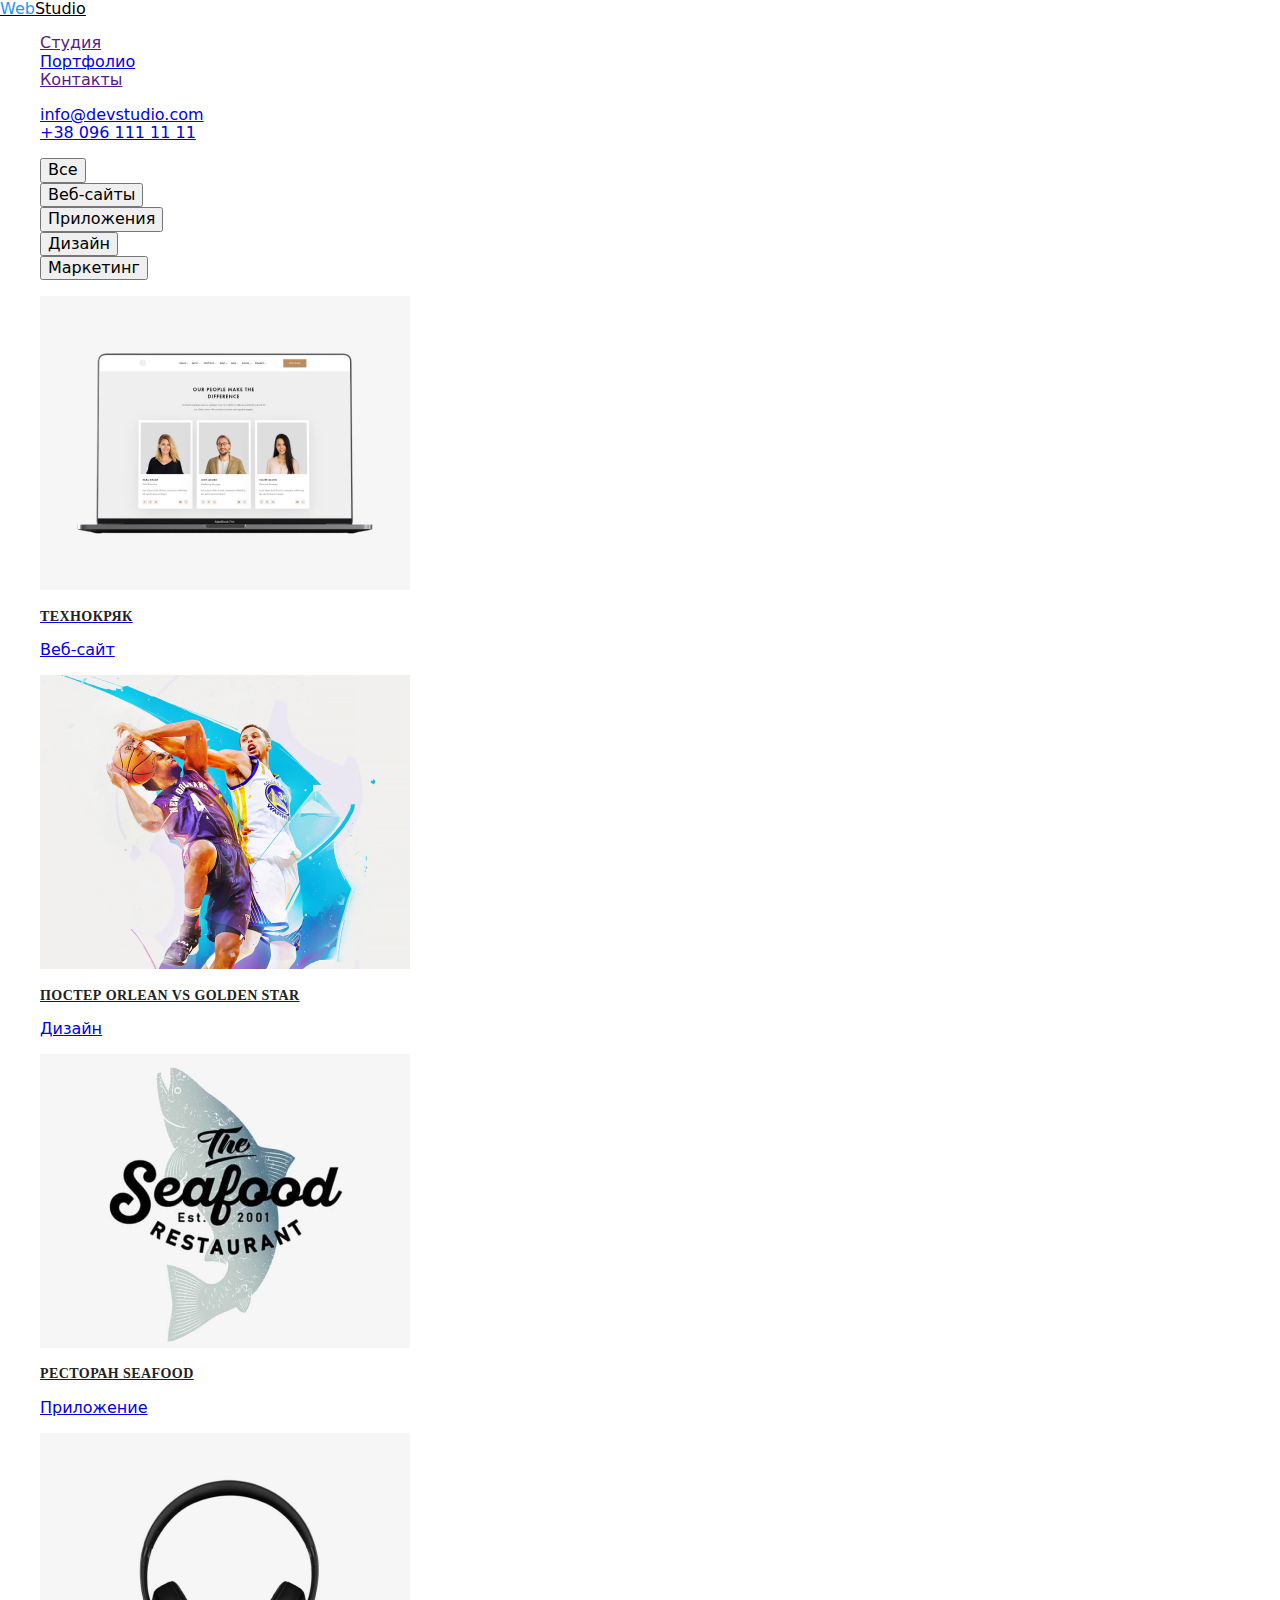
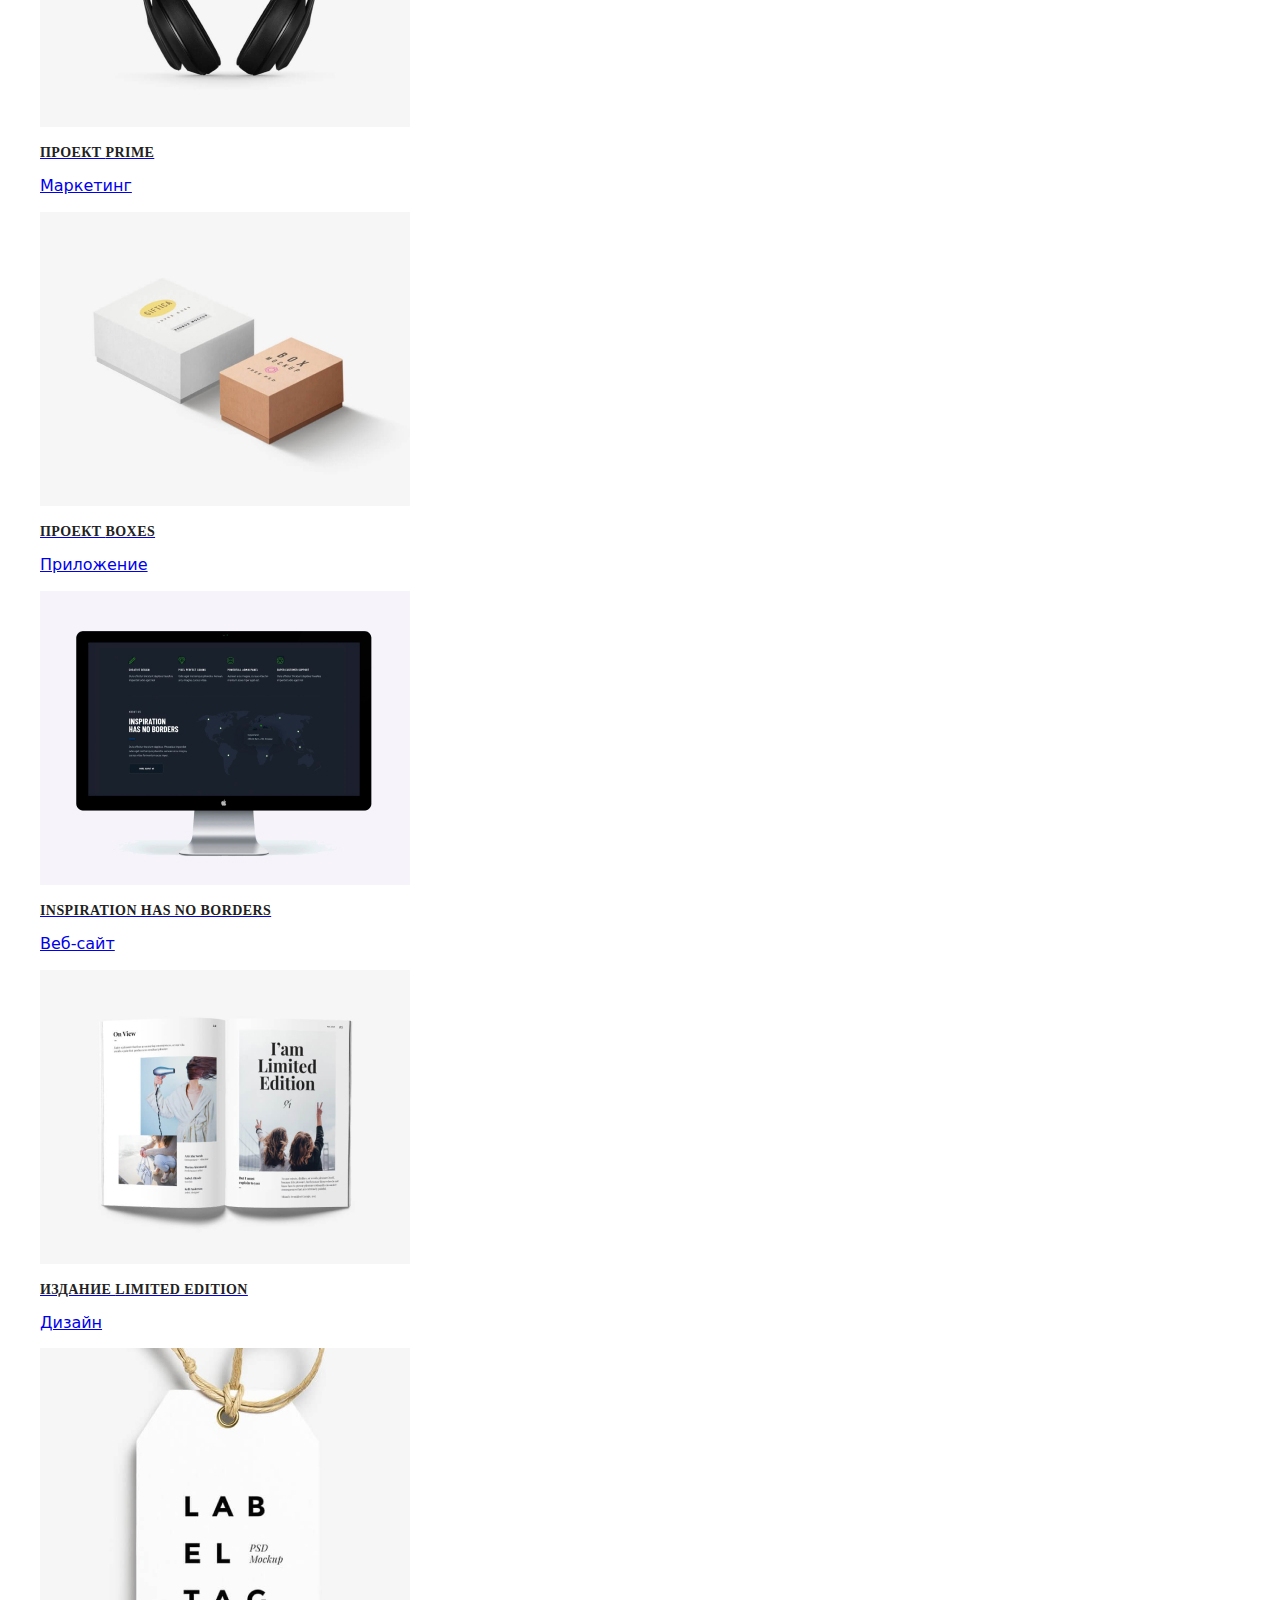
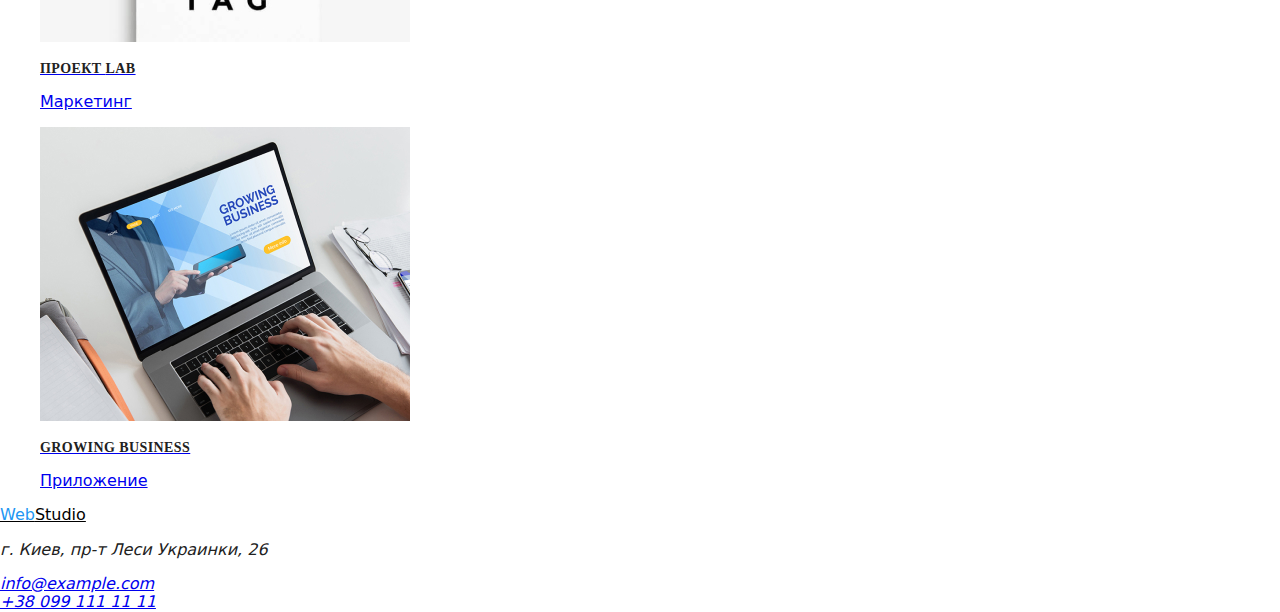
==== portfolio.html @ 5c5d7522 "add class" ====
<!DOCTYPE html>
<html lang="ru">

<head>
    <meta charset="UTF-8">
    <meta name="viewport" content="width=device-width, initial-scale=1.0">
    <title>WebStudio</title>
    <link rel="stylesheet" 
    href="https://cdnjs.cloudflare.com/ajax/libs/modern-normalize/1.0.0/modern-normalize.min.css">
    <link rel="preconnect" href="https://fonts.gstatic.com">
    <link rel="stylesheet" href="./style/style.css">
</head>

<body>

    <header>
        
        <nav>
            <a class="logo" href=""><span class="logo-in">Web</span>Studio</a>
            <ul class="navigation list">
                <li><a href="">Студия</a></li>
                <li><a href="./portfolio.html">Портфолио</a></li>
                <li><a href="">Контакты</a></li>
            </ul>
        </nav>
        <ul class="contact list">
            <li lang="en"><a href="mailto:info@devstudio.com">info@devstudio.com</a></li>
            <li><a href="tel:+380961111111">+38 096 111 11 11</a></li>
        </ul>
    </header>

    <main>
        <!--Фильтры для работ-->
        
        <section>
            <h1 hidden>Фильтры</h1>
            <ul class="list">
                <li>
                    <button type="button">Все</button>
                </li>
                <li>
                    <button type="button">Веб-сайты</button>
                </li>
                <li>
                    <button type="button">Приложения</button>
                </li>
                <li>
                    <button type="button">Дизайн</button>
                </li>
                <li>
                    <button type="button">Маркетинг</button>
                </li>
            </ul>
       
        <h2 hidden>Примеры работ</h2>
            <ul class="list">
                <li>
                    <a href="#">
                    <img src="./portfolio/tehnocrack.jpg" 
                    title="Веб-сайт 'Технокряк'" alt="Веб-сайт 'Технокряк'" width="370" height="294">
                    <h3>Технокряк</h3>
                    <p>Веб-сайт</p>
                    </a>
                </li>

                <li>
                    <a href="#">
                    <img src="./portfolio/poster-new-orlean.jpg" title="постер 'Нью Орлеан против Годен Стар'" 
                    alt="постер 'Нью Орлеан против Годен Стар'" width="370" height="294">
                    <h3>Постер <span lang="en">Orlean vs Golden Star</span></h3>
                    <p>Дизайн</p>
                    </a>
                </li>

                <li>
                    <a href="#">
                    <img src="./portfolio/seafood.jpg" title="Ресторан Сиа Фуд"
                        alt="Ресторан Сиа Фуд" width="370" height="294">
                    <h3>Ресторан <span lang="en">Seafood</span></h3>
                    <p>Приложение</p>
                    </a>
                </li>

                <li>
                    <a href="#">
                    <img src="./portfolio/project-prime.jpg" title="наушники" alt="наушники" 
                    width="370" height="294">
                    <h3>Проект <span lang="en">Prime</span></h3>
                    <p>Маркетинг</p>
                    </a>
                </li>

                <li>
                    <a href="#">
                    <img src="./portfolio/boxes.jpg" title="коробки" alt="коробки" width="370" height="294">
                    <h3>Проект <span lang="en">Boxes</span></h3>
                    <p>Приложение</p>
                    </a>
                </li>

                <li>
                    <a href="#">
                    <img src="./portfolio/inspiration.jpg" title="Веб-сайт 'У вдохновения нет границ'" 
                    alt="Веб-сайт 'У вдохновения нет границ'" width="370" height="294">
                    <h3 lang="en">Inspiration has no Borders</h3>
                    <p>Веб-сайт</p>
                    </a>
                </li>

                <li>
                    <a href="#">
                    <img src="./portfolio/limited-edition.jpg" title="издание 'Я Ограниченое издание'"
                        alt="постер 'Я Ограниченое издание'" width="370" height="294">
                    <h3>Издание <span lang="en">Limited Edition</span></h3>
                    <p>Дизайн</p>
                    </a>
                </li>

                <li>
                    <a href="#">
                    <img lang="en" src="./portfolio/labeltag.jpg" title="text Lab El Tag" 
                    alt="text Lab El Tag" width="370" height="294">
                    <h3>Проект <span lang="en">LAB</span></h3>
                    <p>Маркетинг</p>
                    </a>
                </li>

                <li>
                    <a href="#">
                    <img src="./portfolio/growing-business.jpg" title="коробки" alt="коробки" width="370" height="294">
                    <h3 lang="en">Growing Business</h3>
                    <p>Приложение</p>
                    </a>
                </li>
            </ul>
        </section>

    </main>

    <footer>
        <a class="logo" href=""><span class="logo-in">Web</span>Studio</a>

         <address>
            <p>
                г. Киев, пр-т Леси Украинки, 26
            </p>
            <a href="mailto:info@example.com">info@example.com</a> <br />
            <a href="tel:+380991111111">+38 099 111 11 11</a>

        </address>
    </footer>


</body>

</html>
---- style/style.css ----
/* цвет основного текста - color: #212121;

цвет вторичного текста - color: #757575;

цвет основного фона - background: #FFFFFF;

цвет акцента - background: #2196F3;
цвет акцента - color: #2196F3; */

body {
  background: #ffffff;
  color: #212121;
}

h1,
h2,
h3,
h4 {
  font-family: Roboto;
  font-style: 400;
  font-weight: 700;
  font-size: 14px;
  line-height: 1, 14;
  letter-spacing: 0.03em;
  text-transform: uppercase;
  color: #212121;
}

/* логотип */
.logo-in {
  color: #2196f3;
}
.logo {
  color: #000000;
}

.list {
  list-style: none;
}
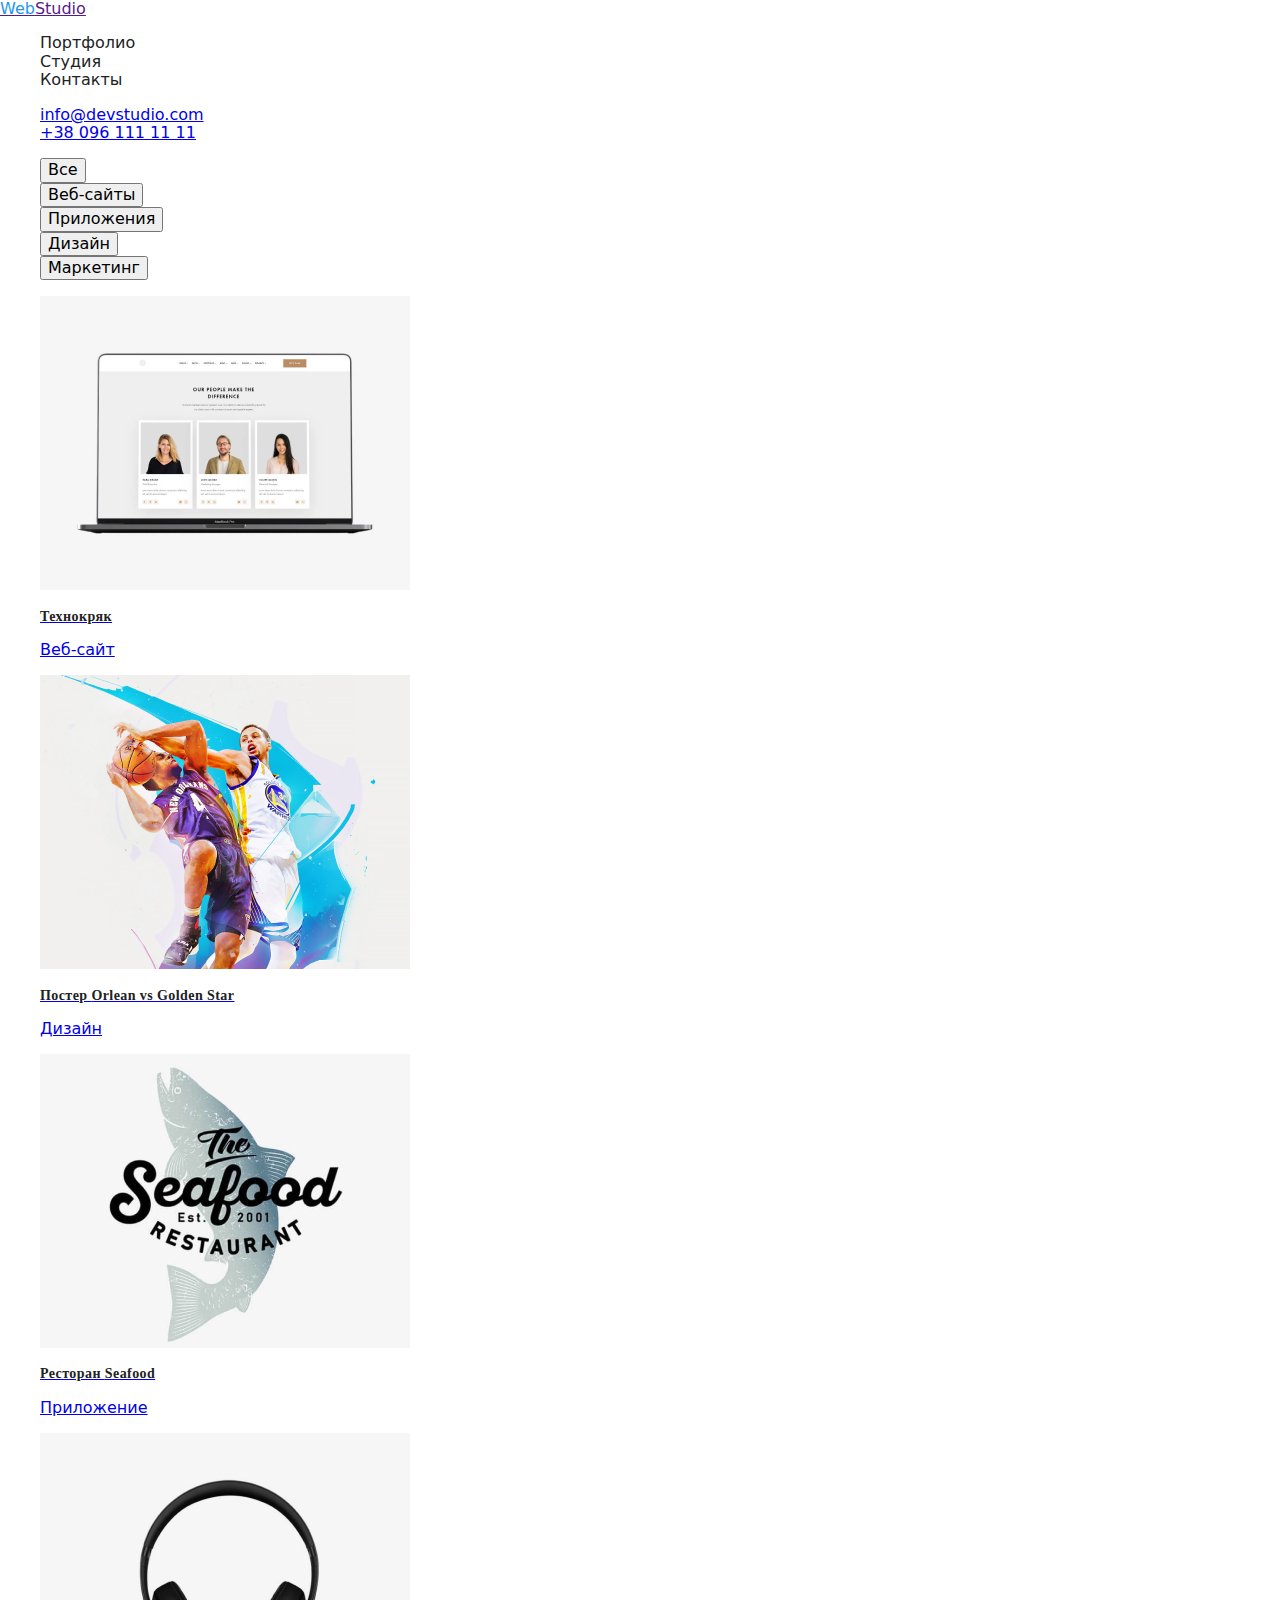
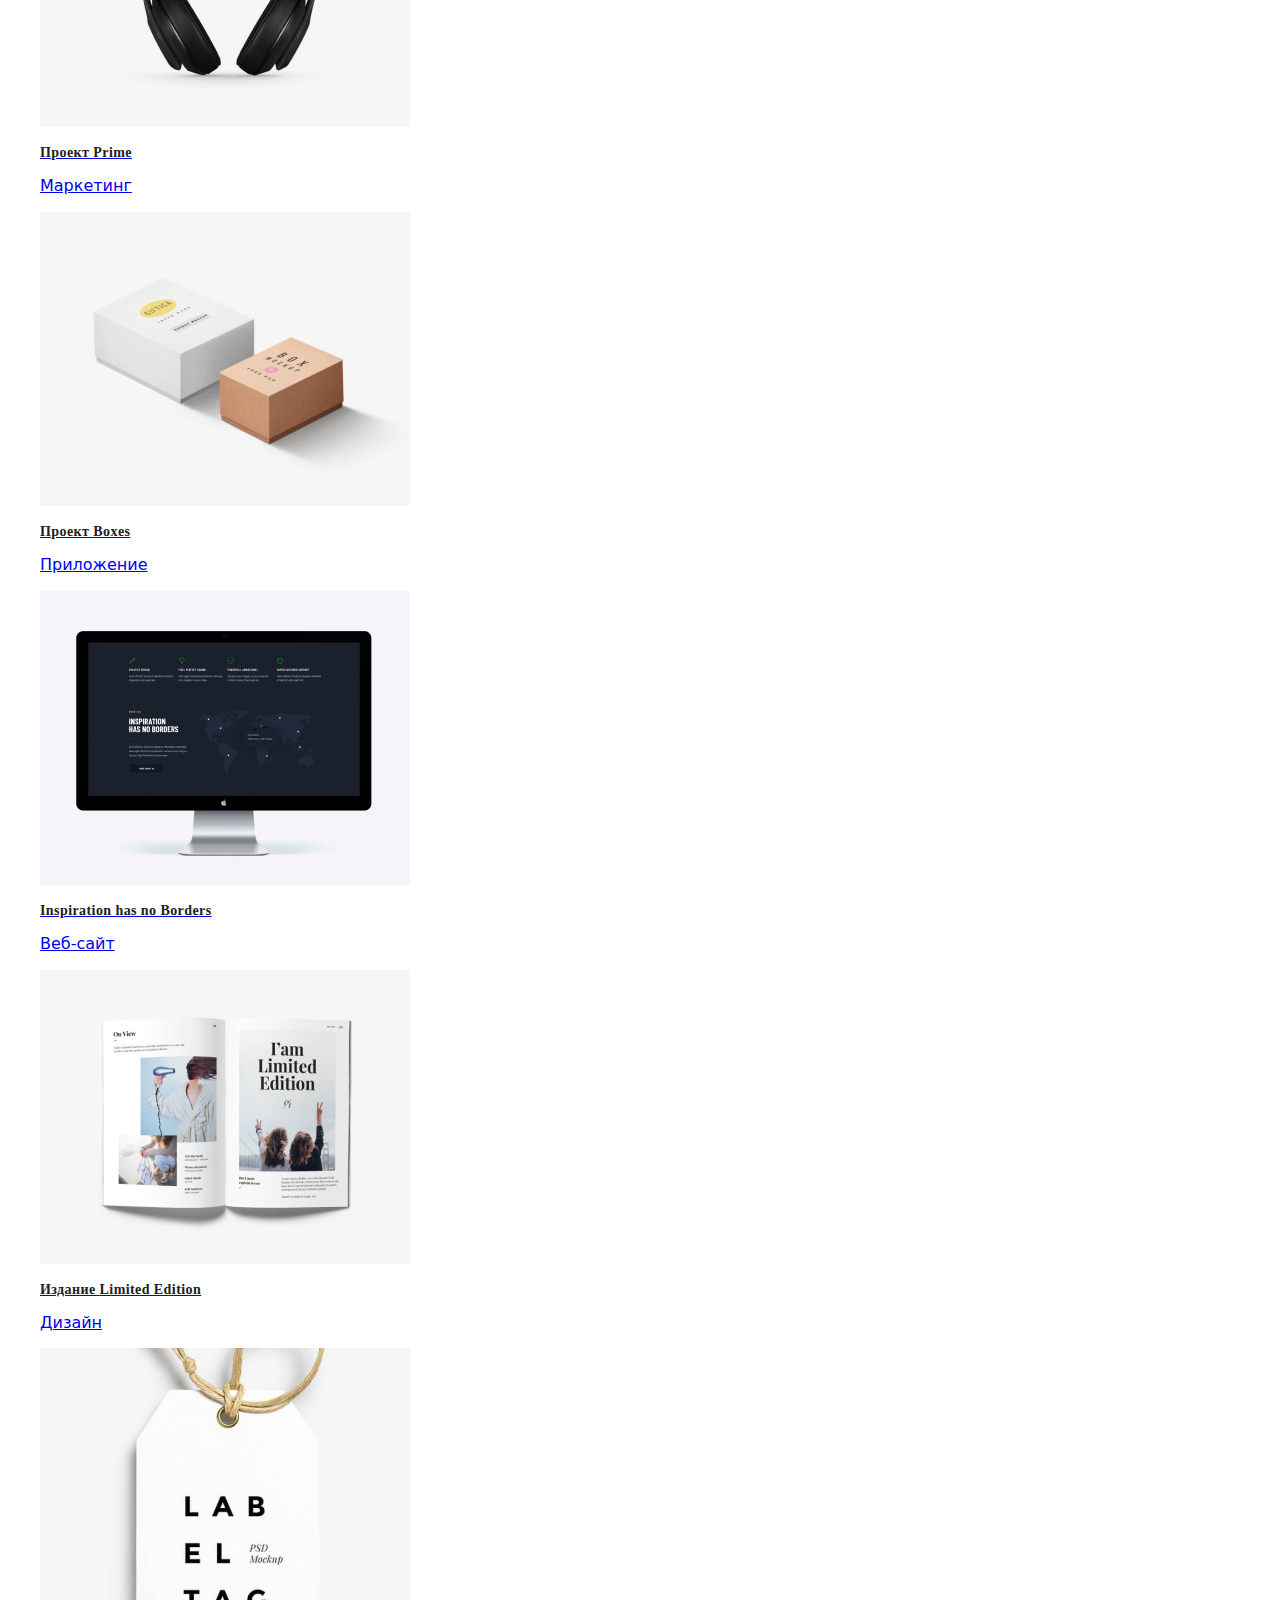
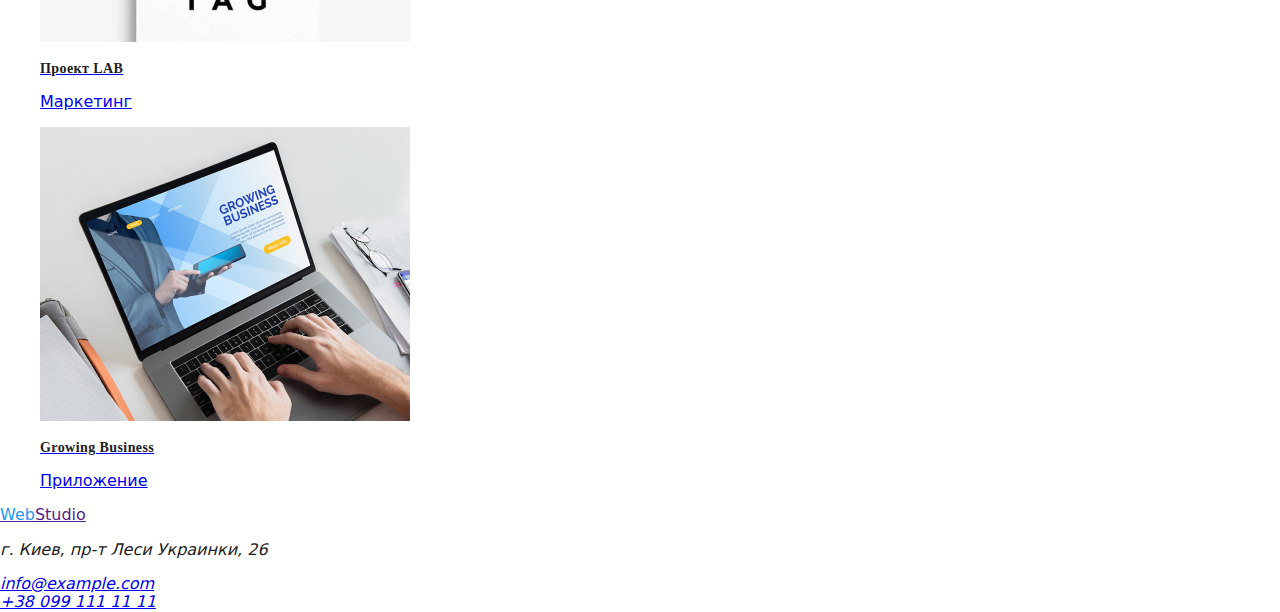
==== commit 8517dbdd: "закончил первую страницу по классам" ====
--- a/portfolio.html
+++ b/portfolio.html
@@ -18,9 +18,9 @@
         <nav>
             <a class="logo" href=""><span class="logo-in">Web</span>Studio</a>
             <ul class="navigation list">
-                <li><a href="">Студия</a></li>
-                <li><a href="./portfolio.html">Портфолио</a></li>
-                <li><a href="">Контакты</a></li>
+                <li><a class="link" href="#">Портфолио</a></li>
+                <li><a class="link" href="./index.html">Студия</a></li>
+                <li><a class="link" href="">Контакты</a></li>
             </ul>
         </nav>
         <ul class="contact list">
--- a/style/style.css
+++ b/style/style.css
@@ -12,6 +12,10 @@
   color: #212121;
 }
 
+.list {
+  list-style: none;
+}
+
 h1,
 h2,
 h3,
@@ -22,18 +26,79 @@
   font-size: 14px;
   line-height: 1, 14;
   letter-spacing: 0.03em;
-  text-transform: uppercase;
   color: #212121;
 }
 
 /* логотип */
+.logo-header {
+  color: #000000;
+  text-decoration: none;
+}
 .logo-in {
   color: #2196f3;
 }
-.logo {
-  color: #000000;
+
+/* навигация по сайту */
+.link {
+  color: #212121;
+  text-decoration: none;
+}
+.navigation .link:hover,
+.navigation .link:focus {
+  color: #2196f3;
 }
 
-.list {
-  list-style: none;
+/* контактная информация хедер*/
+.link-contact {
+  color: #757575;
+  text-decoration: none;
 }
+.contact .link-contact:hover,
+.contact .link-contact:focus {
+  color: #2196f3;
+}
+
+/* hero */
+.hero {
+  background: #2f303a;
+}
+.hero-h {
+  color: #ffffff;
+}
+.hero-button {
+  background: #2196f3;
+  color: #ffffff;
+}
+
+/* характеристика команды */
+.comandspecifications-text {
+  color: #757575;
+}
+
+/* наша команда */
+.ourcomand {
+  background: #f5f4fa;
+}
+.ourcomand-h {
+  background: #ffffff;
+}
+.ourcomand-text {
+  background: #ffffff;
+  color: #757575;
+}
+
+/* footer */
+.footer {
+  background: #2f303a;
+}
+.logo-footer {
+  color: #ffffff;
+  text-decoration: none;
+}
+.address {
+  color: #ffffff;
+}
+.footer-contact {
+  color: rgba(255, 255, 255, 0.6);
+  text-decoration: none;
+}
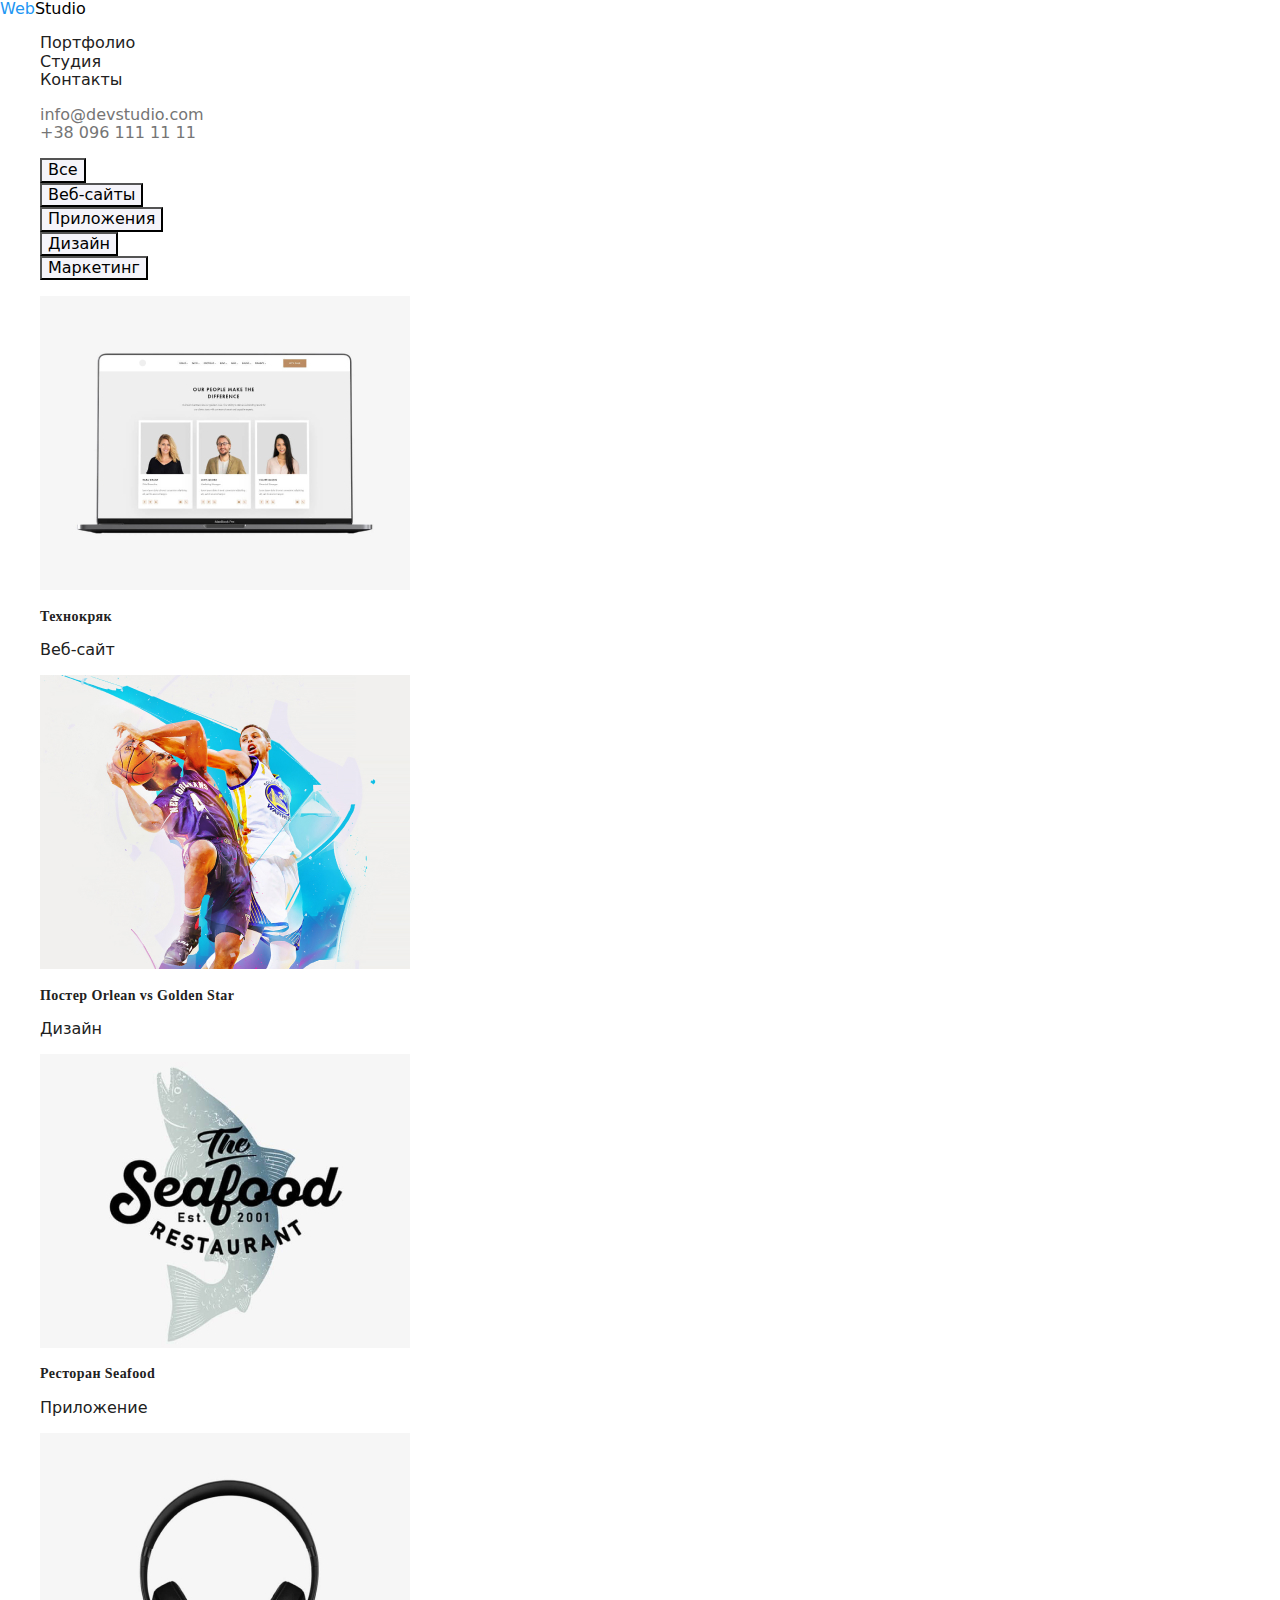
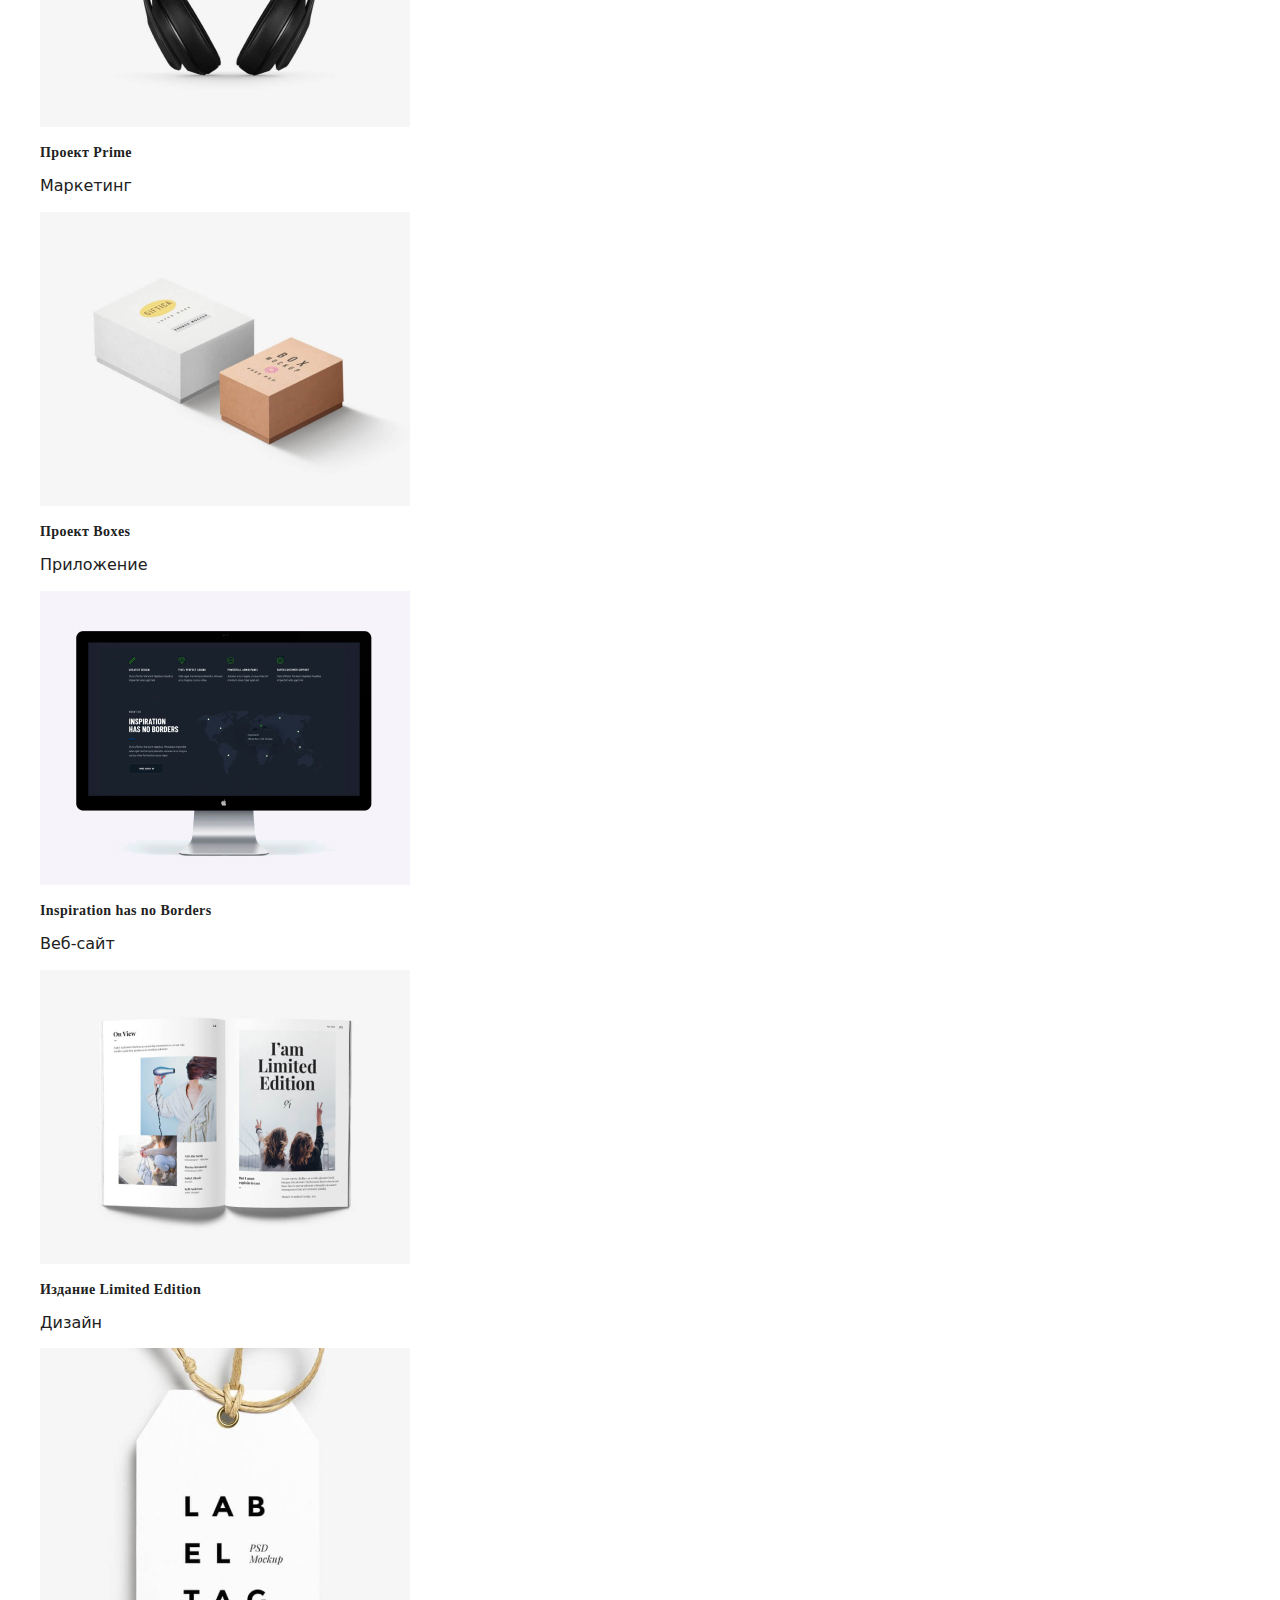
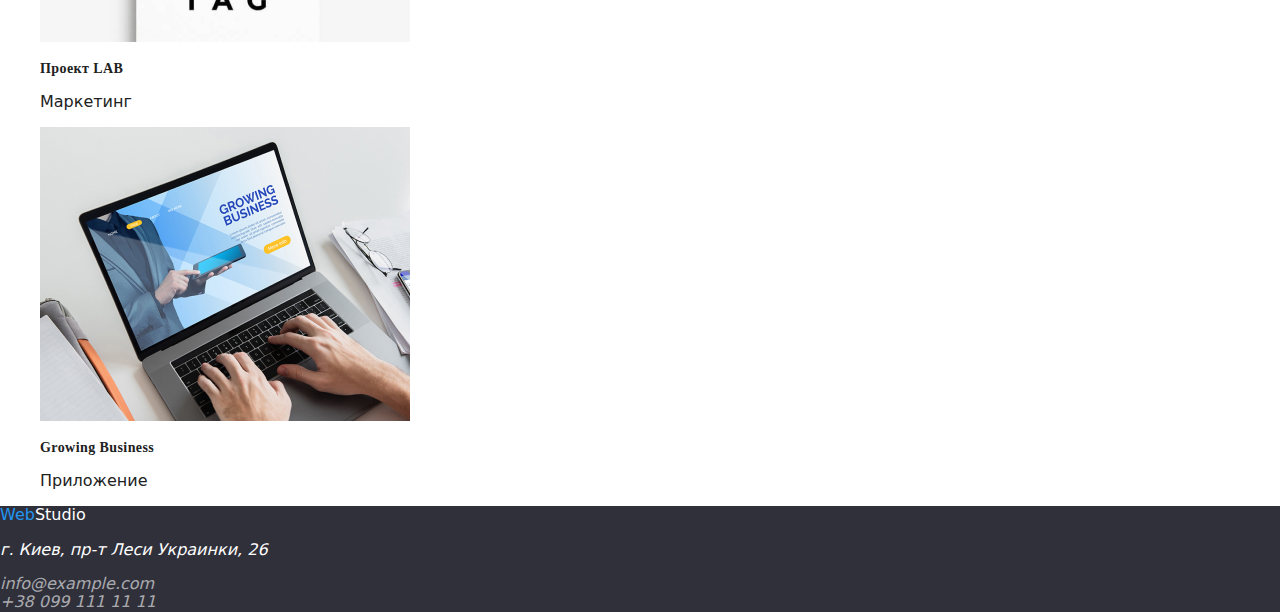
==== commit 6220719b: "проставил классы на второй странице осталась работа с TXT" ====
--- a/portfolio.html
+++ b/portfolio.html
@@ -16,7 +16,7 @@
     <header>
         
         <nav>
-            <a class="logo" href=""><span class="logo-in">Web</span>Studio</a>
+            <a class="logo-header" href=""><span class="logo-in">Web</span>Studio</a>
             <ul class="navigation list">
                 <li><a class="link" href="#">Портфолио</a></li>
                 <li><a class="link" href="./index.html">Студия</a></li>
@@ -24,8 +24,8 @@
             </ul>
         </nav>
         <ul class="contact list">
-            <li lang="en"><a href="mailto:info@devstudio.com">info@devstudio.com</a></li>
-            <li><a href="tel:+380961111111">+38 096 111 11 11</a></li>
+            <li lang="en"><a class="link-contact" href="mailto:info@devstudio.com">info@devstudio.com</a></li>
+            <li><a class="link-contact" href="tel:+380961111111">+38 096 111 11 11</a></li>
         </ul>
     </header>
 
@@ -36,100 +36,100 @@
             <h1 hidden>Фильтры</h1>
             <ul class="list">
                 <li>
-                    <button type="button">Все</button>
+                    <button class="filters" type="button">Все</button>
                 </li>
                 <li>
-                    <button type="button">Веб-сайты</button>
+                    <button class="filters" type="button">Веб-сайты</button>
                 </li>
                 <li>
-                    <button type="button">Приложения</button>
+                    <button class="filters" type="button">Приложения</button>
                 </li>
                 <li>
-                    <button type="button">Дизайн</button>
+                    <button class="filters" type="button">Дизайн</button>
                 </li>
                 <li>
-                    <button type="button">Маркетинг</button>
+                    <button class="filters" type="button">Маркетинг</button>
                 </li>
             </ul>
        
         <h2 hidden>Примеры работ</h2>
             <ul class="list">
                 <li>
-                    <a href="#">
+                    <a class="examples" href="#">
                     <img src="./portfolio/tehnocrack.jpg" 
                     title="Веб-сайт 'Технокряк'" alt="Веб-сайт 'Технокряк'" width="370" height="294">
                     <h3>Технокряк</h3>
-                    <p>Веб-сайт</p>
+                    <p class="examples-text" >Веб-сайт</p>
                     </a>
                 </li>
 
                 <li>
-                    <a href="#">
+                    <a class="examples" href="#">
                     <img src="./portfolio/poster-new-orlean.jpg" title="постер 'Нью Орлеан против Годен Стар'" 
                     alt="постер 'Нью Орлеан против Годен Стар'" width="370" height="294">
                     <h3>Постер <span lang="en">Orlean vs Golden Star</span></h3>
-                    <p>Дизайн</p>
+                    <p class="examples-text" >Дизайн</p>
                     </a>
                 </li>
 
                 <li>
-                    <a href="#">
+                    <a class="examples" href="#">
                     <img src="./portfolio/seafood.jpg" title="Ресторан Сиа Фуд"
                         alt="Ресторан Сиа Фуд" width="370" height="294">
                     <h3>Ресторан <span lang="en">Seafood</span></h3>
-                    <p>Приложение</p>
+                    <p class="examples-text" >Приложение</p>
                     </a>
                 </li>
 
                 <li>
-                    <a href="#">
+                    <a class="examples" href="#">
                     <img src="./portfolio/project-prime.jpg" title="наушники" alt="наушники" 
                     width="370" height="294">
                     <h3>Проект <span lang="en">Prime</span></h3>
-                    <p>Маркетинг</p>
+                    <p class="examples-text" >Маркетинг</p>
                     </a>
                 </li>
 
                 <li>
-                    <a href="#">
+                    <a class="examples" href="#">
                     <img src="./portfolio/boxes.jpg" title="коробки" alt="коробки" width="370" height="294">
                     <h3>Проект <span lang="en">Boxes</span></h3>
-                    <p>Приложение</p>
+                    <p class="examples-text" >Приложение</p>
                     </a>
                 </li>
 
                 <li>
-                    <a href="#">
+                    <a class="examples" href="#">
                     <img src="./portfolio/inspiration.jpg" title="Веб-сайт 'У вдохновения нет границ'" 
                     alt="Веб-сайт 'У вдохновения нет границ'" width="370" height="294">
                     <h3 lang="en">Inspiration has no Borders</h3>
-                    <p>Веб-сайт</p>
+                    <p class="examples-text" >Веб-сайт</p>
                     </a>
                 </li>
 
                 <li>
-                    <a href="#">
+                    <a class="examples" href="#">
                     <img src="./portfolio/limited-edition.jpg" title="издание 'Я Ограниченое издание'"
                         alt="постер 'Я Ограниченое издание'" width="370" height="294">
                     <h3>Издание <span lang="en">Limited Edition</span></h3>
-                    <p>Дизайн</p>
+                    <p class="examples-text" >Дизайн</p>
                     </a>
                 </li>
 
                 <li>
-                    <a href="#">
+                    <a class="examples" href="#">
                     <img lang="en" src="./portfolio/labeltag.jpg" title="text Lab El Tag" 
                     alt="text Lab El Tag" width="370" height="294">
                     <h3>Проект <span lang="en">LAB</span></h3>
-                    <p>Маркетинг</p>
+                    <p class="examples-text" >Маркетинг</p>
                     </a>
                 </li>
 
                 <li>
-                    <a href="#">
+                    <a class="examples" href="#">
                     <img src="./portfolio/growing-business.jpg" title="коробки" alt="коробки" width="370" height="294">
                     <h3 lang="en">Growing Business</h3>
-                    <p>Приложение</p>
+                    <p class="examples-text" >Приложение</p>
                     </a>
                 </li>
             </ul>
@@ -137,16 +137,15 @@
 
     </main>
 
-    <footer>
-        <a class="logo" href=""><span class="logo-in">Web</span>Studio</a>
-
-         <address>
-            <p>
+    <footer class="footer">
+        <a class="logo-footer" href=""><span class="logo-in">Web</span>Studio</a>
+        <address>
+            <p class="address">
                 г. Киев, пр-т Леси Украинки, 26
             </p>
-            <a href="mailto:info@example.com">info@example.com</a> <br />
-            <a href="tel:+380991111111">+38 099 111 11 11</a>
-
+            <a class="footer-contact" href="mailto:info@example.com">info@example.com</a> <br />
+            <a class="footer-contact" href="tel:+380991111111">+38 099 111 11 11</a>
+    
         </address>
     </footer>
 
--- a/style/style.css
+++ b/style/style.css
@@ -102,3 +102,24 @@
   color: rgba(255, 255, 255, 0.6);
   text-decoration: none;
 }
+
+/* Portfolio */
+
+/* filters */
+.filters {
+  background: #f5f4fa;
+}
+.filters:hover,
+.filters:focus {
+  background: #2196f3;
+  color: #ffffff;
+  cursor: pointer;
+}
+
+/* Примеры работ */
+.examples {
+  text-decoration: none;
+}
+.examples-text {
+  color: #212121;
+}
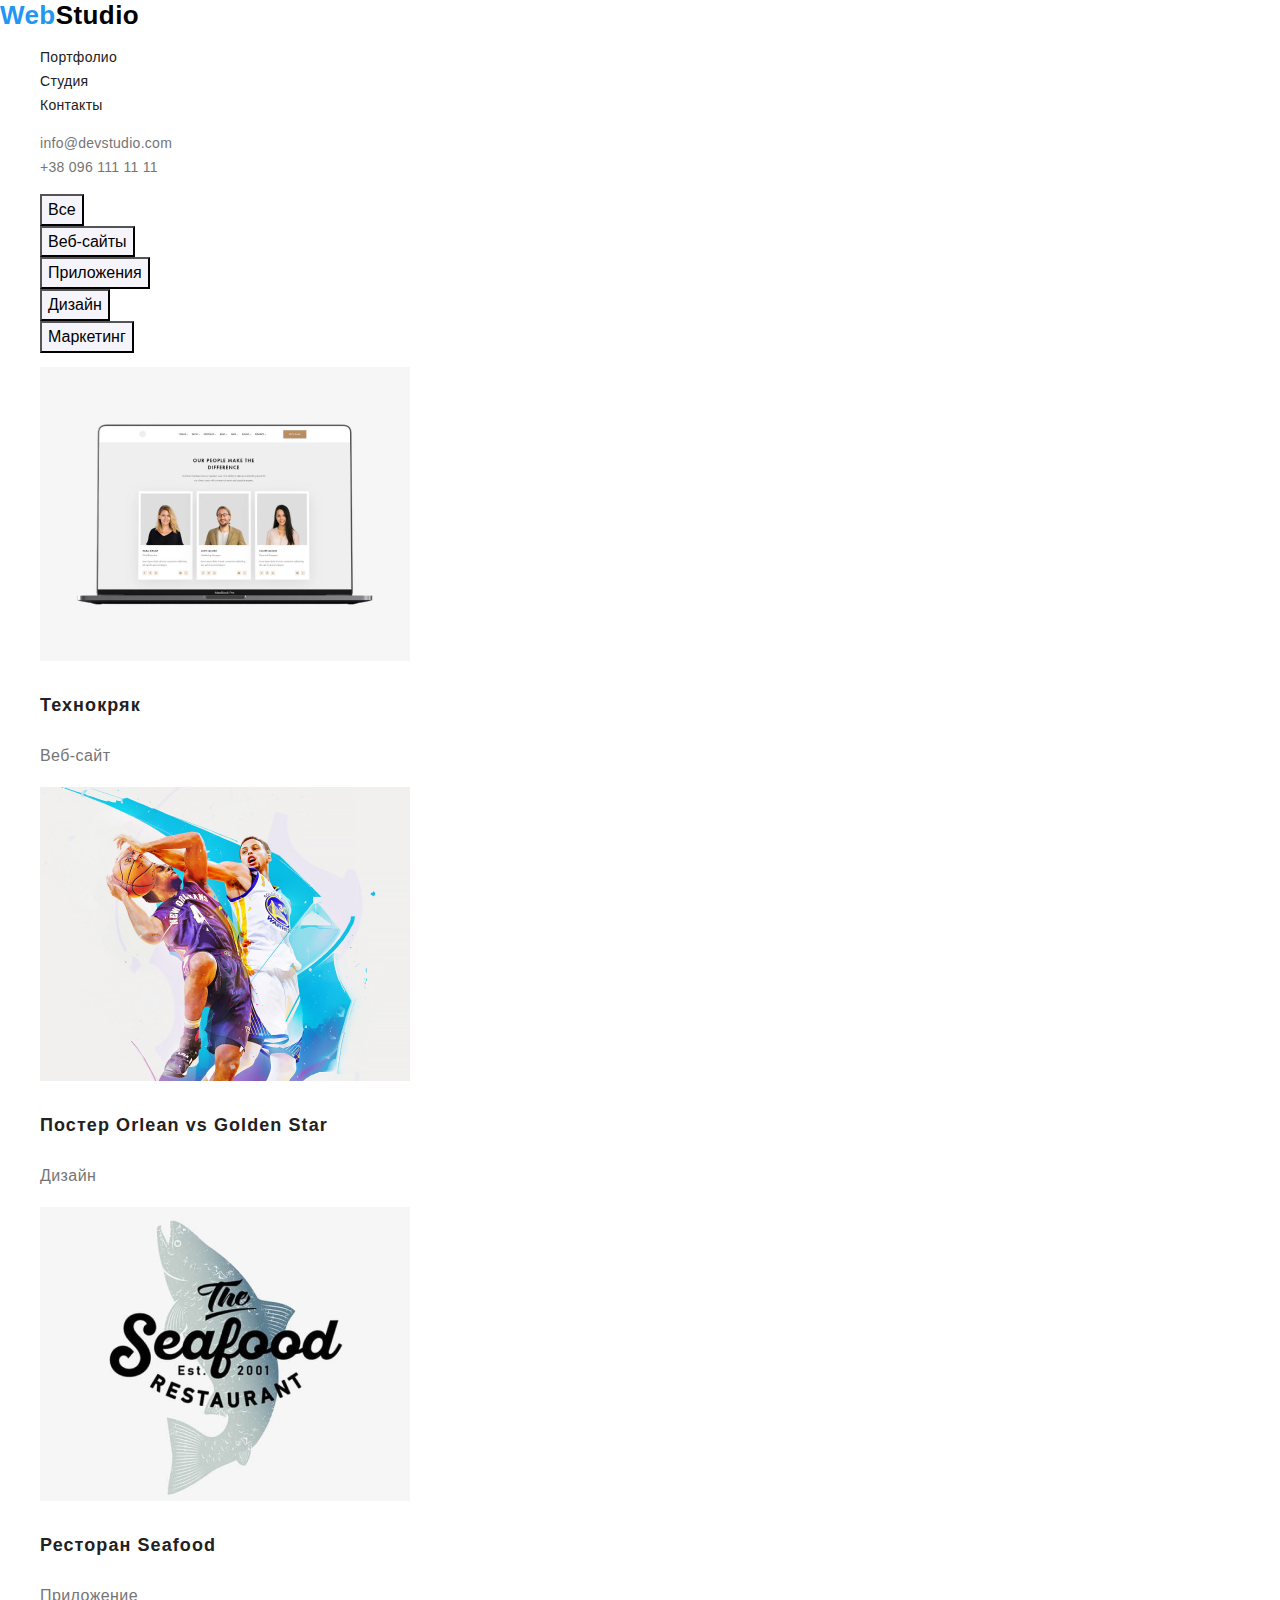
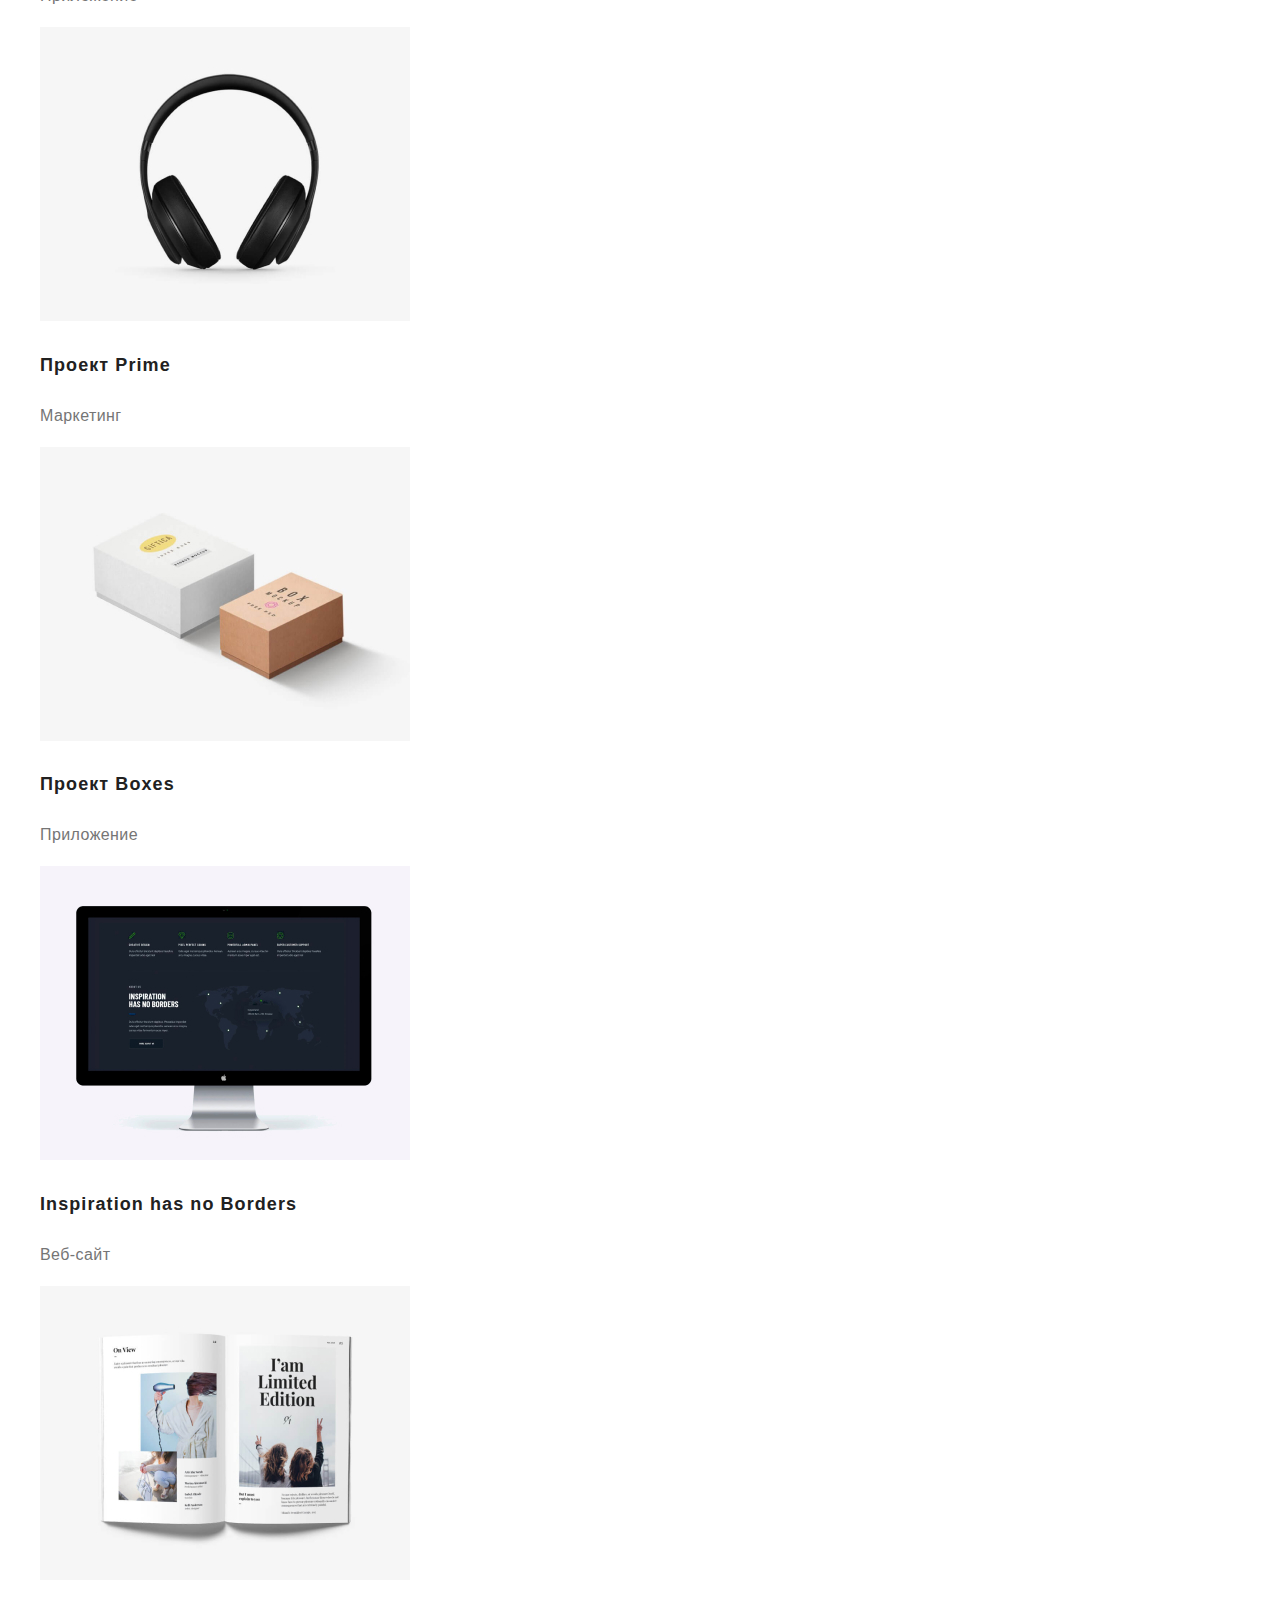
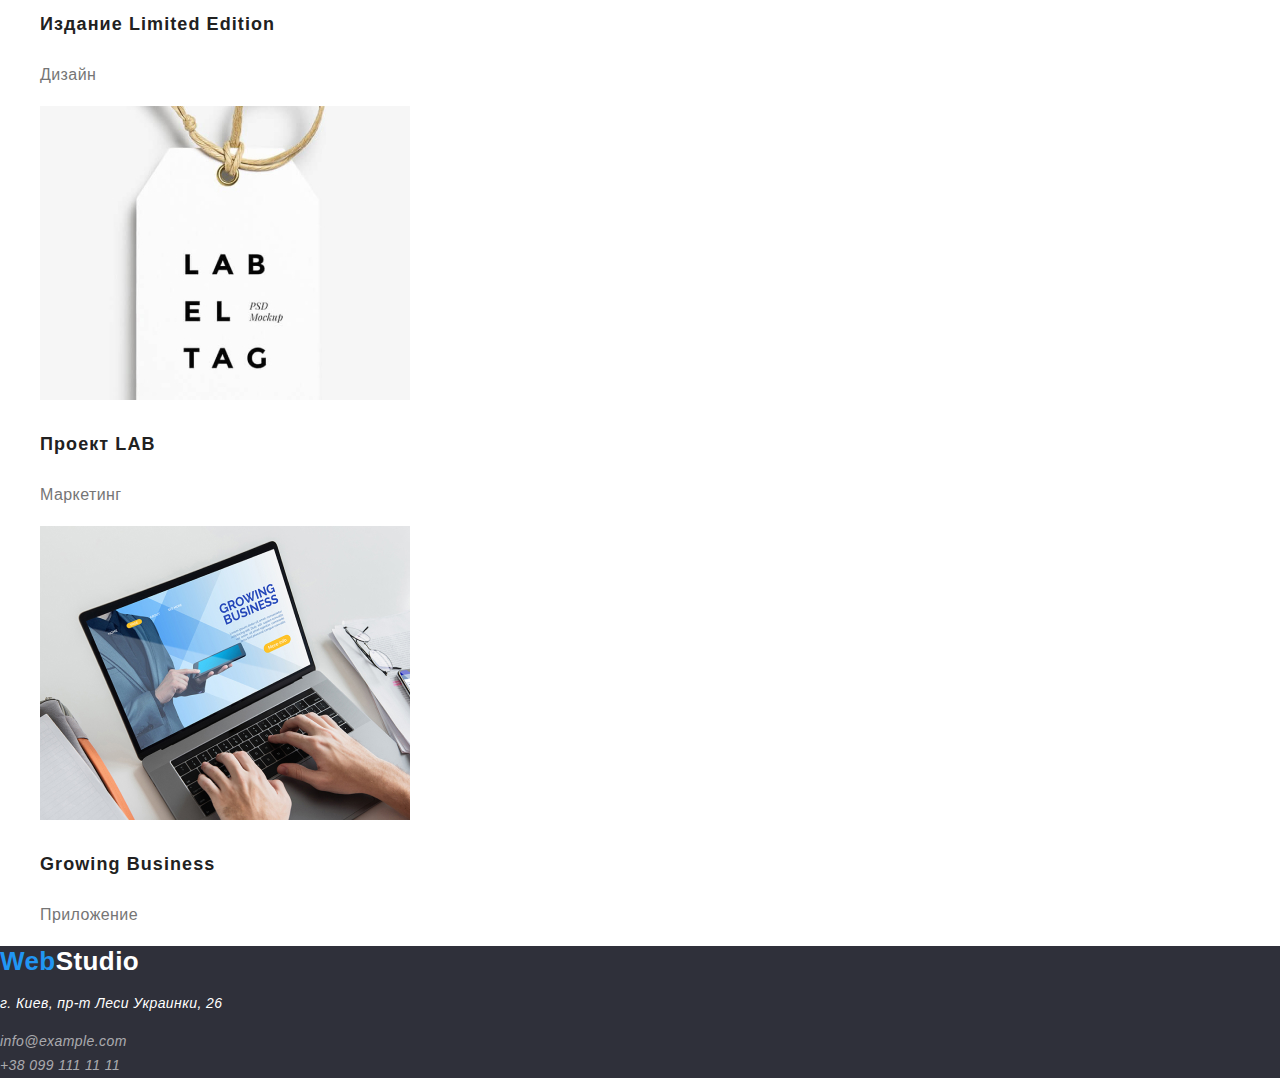
==== commit e52b941e: "Расставил текстовые цсс правила в классах" ====
--- a/portfolio.html
+++ b/portfolio.html
@@ -58,7 +58,7 @@
                     <a class="examples" href="#">
                     <img src="./portfolio/tehnocrack.jpg" 
                     title="Веб-сайт 'Технокряк'" alt="Веб-сайт 'Технокряк'" width="370" height="294">
-                    <h3>Технокряк</h3>
+                    <h3 class="examples-h">Технокряк</h3>
                     <p class="examples-text" >Веб-сайт</p>
                     </a>
                 </li>
@@ -67,7 +67,7 @@
                     <a class="examples" href="#">
                     <img src="./portfolio/poster-new-orlean.jpg" title="постер 'Нью Орлеан против Годен Стар'" 
                     alt="постер 'Нью Орлеан против Годен Стар'" width="370" height="294">
-                    <h3>Постер <span lang="en">Orlean vs Golden Star</span></h3>
+                    <h3 class="examples-h">Постер <span lang="en">Orlean vs Golden Star</span></h3>
                     <p class="examples-text" >Дизайн</p>
                     </a>
                 </li>
@@ -76,7 +76,7 @@
                     <a class="examples" href="#">
                     <img src="./portfolio/seafood.jpg" title="Ресторан Сиа Фуд"
                         alt="Ресторан Сиа Фуд" width="370" height="294">
-                    <h3>Ресторан <span lang="en">Seafood</span></h3>
+                    <h3 class="examples-h">Ресторан <span lang="en">Seafood</span></h3>
                     <p class="examples-text" >Приложение</p>
                     </a>
                 </li>
@@ -85,7 +85,7 @@
                     <a class="examples" href="#">
                     <img src="./portfolio/project-prime.jpg" title="наушники" alt="наушники" 
                     width="370" height="294">
-                    <h3>Проект <span lang="en">Prime</span></h3>
+                    <h3 class="examples-h">Проект <span lang="en">Prime</span></h3>
                     <p class="examples-text" >Маркетинг</p>
                     </a>
                 </li>
@@ -93,7 +93,7 @@
                 <li>
                     <a class="examples" href="#">
                     <img src="./portfolio/boxes.jpg" title="коробки" alt="коробки" width="370" height="294">
-                    <h3>Проект <span lang="en">Boxes</span></h3>
+                    <h3 class="examples-h">Проект <span lang="en">Boxes</span></h3>
                     <p class="examples-text" >Приложение</p>
                     </a>
                 </li>
@@ -102,7 +102,7 @@
                     <a class="examples" href="#">
                     <img src="./portfolio/inspiration.jpg" title="Веб-сайт 'У вдохновения нет границ'" 
                     alt="Веб-сайт 'У вдохновения нет границ'" width="370" height="294">
-                    <h3 lang="en">Inspiration has no Borders</h3>
+                    <h3 class="examples-h" lang="en">Inspiration has no Borders</h3>
                     <p class="examples-text" >Веб-сайт</p>
                     </a>
                 </li>
@@ -111,7 +111,7 @@
                     <a class="examples" href="#">
                     <img src="./portfolio/limited-edition.jpg" title="издание 'Я Ограниченое издание'"
                         alt="постер 'Я Ограниченое издание'" width="370" height="294">
-                    <h3>Издание <span lang="en">Limited Edition</span></h3>
+                    <h3 class="examples-h">Издание <span lang="en">Limited Edition</span></h3>
                     <p class="examples-text" >Дизайн</p>
                     </a>
                 </li>
@@ -120,7 +120,7 @@
                     <a class="examples" href="#">
                     <img lang="en" src="./portfolio/labeltag.jpg" title="text Lab El Tag" 
                     alt="text Lab El Tag" width="370" height="294">
-                    <h3>Проект <span lang="en">LAB</span></h3>
+                    <h3 class="examples-h">Проект <span lang="en">LAB</span></h3>
                     <p class="examples-text" >Маркетинг</p>
                     </a>
                 </li>
@@ -128,7 +128,7 @@
                 <li>
                     <a class="examples" href="#">
                     <img src="./portfolio/growing-business.jpg" title="коробки" alt="коробки" width="370" height="294">
-                    <h3 lang="en">Growing Business</h3>
+                    <h3 class="examples-h" lang="en">Growing Business</h3>
                     <p class="examples-text" >Приложение</p>
                     </a>
                 </li>
--- a/style/style.css
+++ b/style/style.css
@@ -6,10 +6,20 @@
 
 цвет акцента - background: #2196F3;
 цвет акцента - color: #2196F3; */
-
+:root {
+  --main-bg-color: #ffffff;
+  --main-color: #212121;
+  --accent-color: #2196f3;
+  --white-text: #ffffff;
+  --gray-text: #757575;
+}
 body {
-  background: #ffffff;
-  color: #212121;
+  background: var(--main-bg-color);
+  color: var(--main-color);
+  font-family: "Roboto", sans-serif;
+  font-size: 14px;
+  line-height: 1.71;
+  letter-spacing: 0.03em;
 }
 
 .list {
@@ -20,12 +30,9 @@
 h2,
 h3,
 h4 {
-  font-family: Roboto;
-  font-style: 400;
-  font-weight: 700;
-  font-size: 14px;
-  line-height: 1, 14;
-  letter-spacing: 0.03em;
+  font-weight: 700;
+  font-size: 14px;
+  line-height: 1.14;
   color: #212121;
 }
 
@@ -33,29 +40,40 @@
 .logo-header {
   color: #000000;
   text-decoration: none;
-}
-.logo-in {
-  color: #2196f3;
+
+  font-family: "Raleway", sans-serif;
+  font-weight: 700;
+  font-size: 26px;
+  line-height: 1.19;
 }
 
 /* навигация по сайту */
 .link {
-  color: #212121;
-  text-decoration: none;
-}
+  color: var(--main-color);
+  text-decoration: none;
+
+  font-weight: 500;
+  font-size: 14px;
+  line-height: 1.14;
+  letter-spacing: 0.02em;
+}
+.logo-in,
 .navigation .link:hover,
-.navigation .link:focus {
-  color: #2196f3;
+.navigation .link:focus,
+.contact .link-contact:hover,
+.contact .link-contact:focus {
+  color: var(--accent-color);
 }
 
 /* контактная информация хедер*/
 .link-contact {
-  color: #757575;
-  text-decoration: none;
-}
-.contact .link-contact:hover,
-.contact .link-contact:focus {
-  color: #2196f3;
+  color: var(--gray-text);
+  text-decoration: none;
+
+  font-weight: 500;
+  font-size: 14px;
+  line-height: 1.14;
+  letter-spacing: 0.02em;
 }
 
 /* hero */
@@ -63,16 +81,46 @@
   background: #2f303a;
 }
 .hero-h {
-  color: #ffffff;
+  color: var(--white-text);
+
+  font-weight: 900;
+  font-size: 44px;
+  line-height: 1.36;
+  text-align: center;
+  letter-spacing: 0.06em;
+  text-transform: uppercase;
 }
 .hero-button {
   background: #2196f3;
-  color: #ffffff;
+  color: var(--white-text);
+
+  font-weight: 700;
+  font-size: 16px;
+  line-height: 1.87;
+  letter-spacing: 0.06em;
 }
 
 /* характеристика команды */
+.comandspecifications-h {
+  font-weight: 700;
+  font-size: 14px;
+  line-height: 1.14;
+  text-transform: uppercase;
+}
 .comandspecifications-text {
-  color: #757575;
+  color: var(--gray-text);
+
+  font-weight: 400;
+  font-size: 14px;
+  line-height: 1.71;
+}
+
+/* workspace */
+.workspace-h {
+  font-weight: 700;
+  font-size: 36px;
+  line-height: 1.16;
+  text-align: center;
 }
 
 /* наша команда */
@@ -80,11 +128,25 @@
   background: #f5f4fa;
 }
 .ourcomand-h {
-  background: #ffffff;
+  background: var(--main-bg-color);
+
+  font-weight: 700;
+  font-size: 36px;
+  line-height: 1.16;
+  text-align: center;
+}
+.ourcomand-name {
+  font-weight: 500;
+  font-size: 16px;
+  line-height: 1.18;
 }
 .ourcomand-text {
-  background: #ffffff;
-  color: #757575;
+  background: var(--main-bg-color);
+  color: var(--gray-text);
+
+  font-weight: 400;
+  font-size: 16px;
+  line-height: 1.18;
 }
 
 /* footer */
@@ -92,15 +154,25 @@
   background: #2f303a;
 }
 .logo-footer {
-  color: #ffffff;
-  text-decoration: none;
+  color: var(--white-text);
+  text-decoration: none;
+
+  font-weight: 700;
+  font-size: 26px;
+  line-height: 1.19;
 }
 .address {
-  color: #ffffff;
+  color: var(--white-text);
+
+  font-weight: 400l;
+  font-size: 14px;
 }
 .footer-contact {
   color: rgba(255, 255, 255, 0.6);
   text-decoration: none;
+
+  font-weight: 400;
+  font-size: 14px;
 }
 
 /* Portfolio */
@@ -109,10 +181,15 @@
 .filters {
   background: #f5f4fa;
 }
+.filters {
+  font-weight: 500;
+  font-size: 16px;
+  line-height: 1.62;
+}
 .filters:hover,
 .filters:focus {
-  background: #2196f3;
-  color: #ffffff;
+  background: var(--accent-color);
+  color: var(--white-text);
   cursor: pointer;
 }
 
@@ -120,6 +197,15 @@
 .examples {
   text-decoration: none;
 }
+.examples-h {
+  font-weight: 700;
+  font-size: 18px;
+  line-height: 2;
+  letter-spacing: 0.06em;
+}
 .examples-text {
-  color: #212121;
-}
+  font-weight: 400;
+  font-size: 16px;
+  line-height: 1.87;
+  color: var(--gray-text);
+}
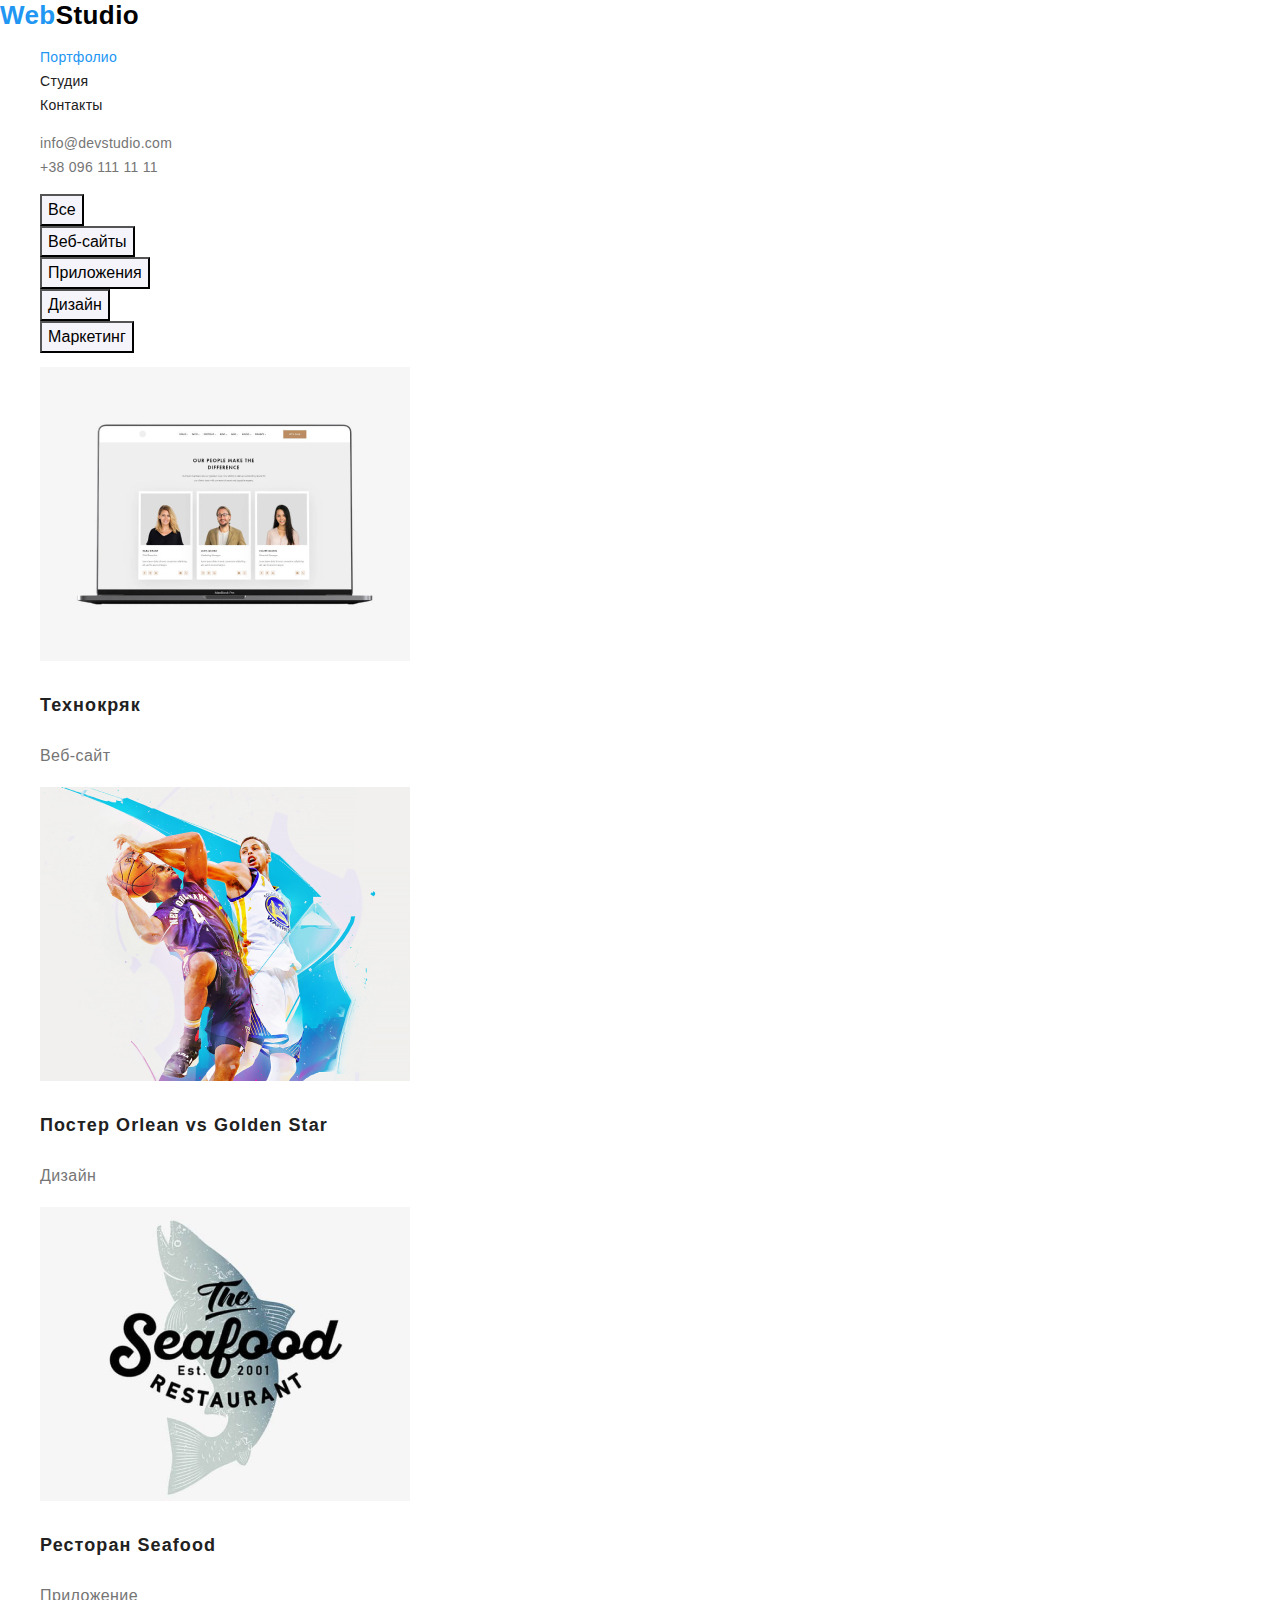
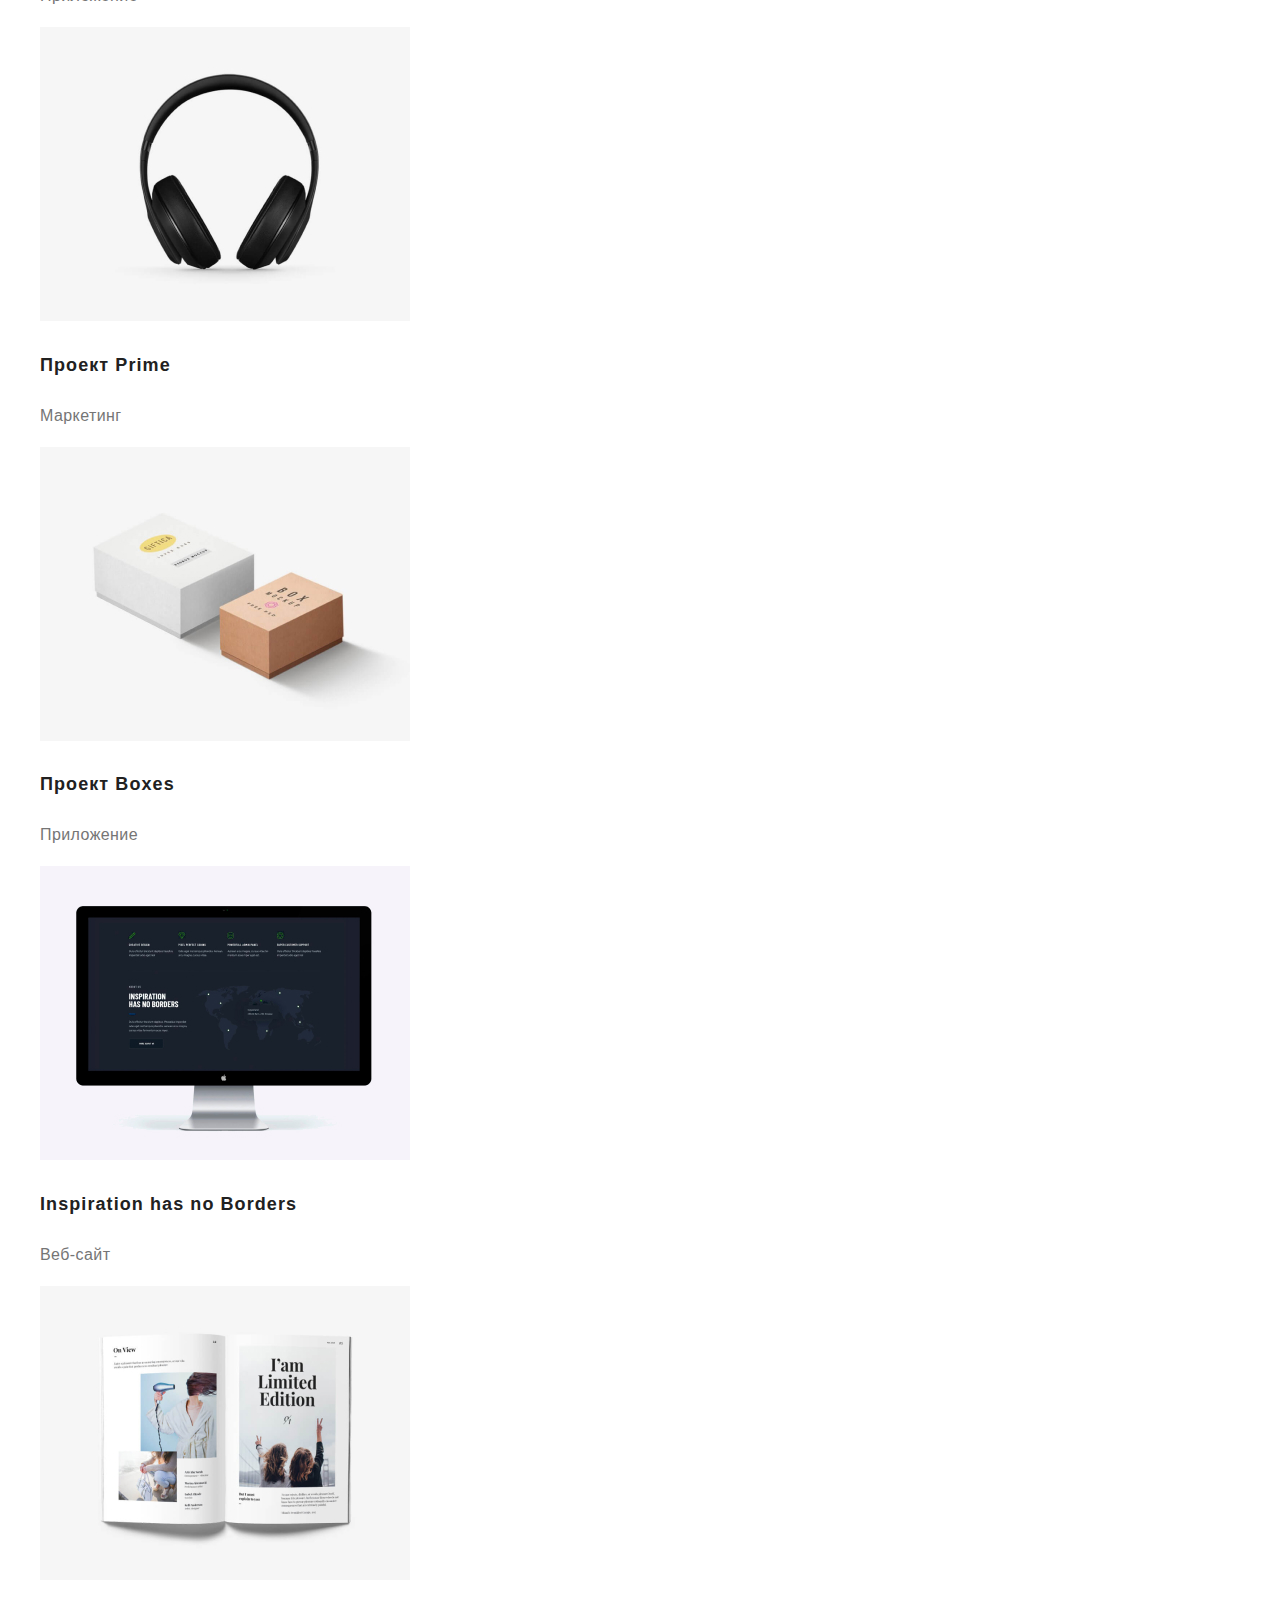
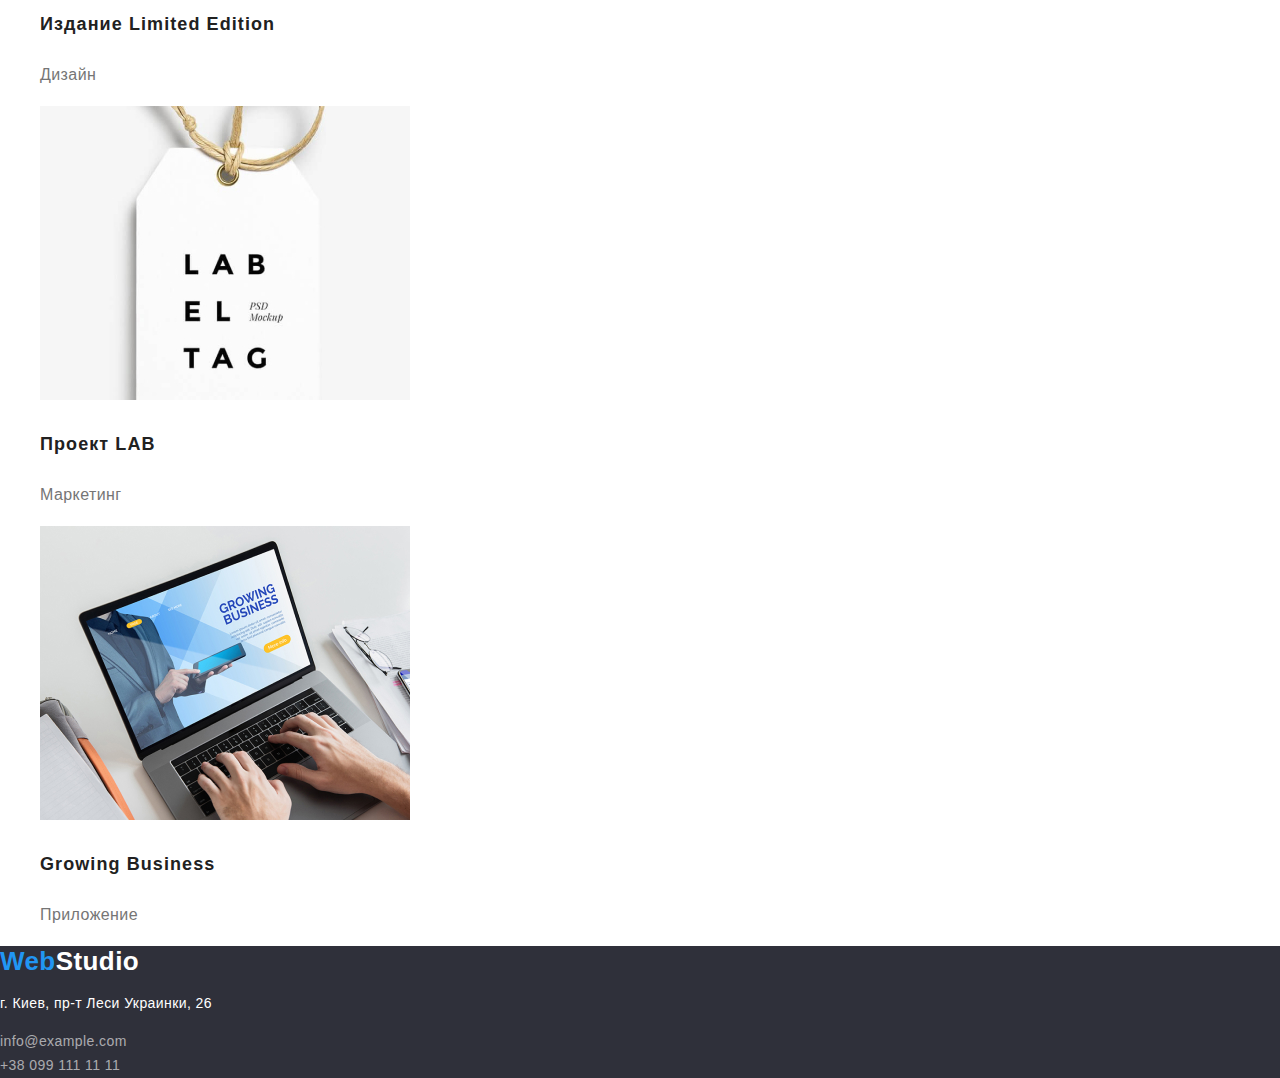
==== commit e07fdc97: "1.создан класс акцент и добавлен для портфолио 2.Довыносил все цвета в переменные" ====
--- a/portfolio.html
+++ b/portfolio.html
@@ -18,7 +18,7 @@
         <nav>
             <a class="logo-header" href=""><span class="logo-in">Web</span>Studio</a>
             <ul class="navigation list">
-                <li><a class="link" href="#">Портфолио</a></li>
+                <li><a class="link accent" href="#">Портфолио</a></li>
                 <li><a class="link" href="./index.html">Студия</a></li>
                 <li><a class="link" href="">Контакты</a></li>
             </ul>
--- a/style/style.css
+++ b/style/style.css
@@ -2,19 +2,32 @@
 
 цвет вторичного текста - color: #757575;
 
-цвет основного фона - background: #FFFFFF;
-
-цвет акцента - background: #2196F3;
-цвет акцента - color: #2196F3; */
+цвет основного фона - background-color: #FFFFFF;
+
+цвет акцента - background-color: #2196F3;
+цвет акцента - color: #2196F3;
+.accent {
+  color: var(--accent-color);
+} */
+
 :root {
   --main-bg-color: #ffffff;
   --main-color: #212121;
   --accent-color: #2196f3;
   --white-text: #ffffff;
   --gray-text: #757575;
-}
+  --black-color-logo: #000000;
+  --button-bgc: #2196f3;
+  --filters-bgc: #f5f4fa;
+  --ourcomand-bgc: #f5f4fa;
+
+  /* текстовые характеристики */
+  --bold-weight: 700;
+  --normal-weight: 400;
+}
+
 body {
-  background: var(--main-bg-color);
+  background-color: var(--main-bg-color);
   color: var(--main-color);
   font-family: "Roboto", sans-serif;
   font-size: 14px;
@@ -26,23 +39,13 @@
   list-style: none;
 }
 
-h1,
-h2,
-h3,
-h4 {
-  font-weight: 700;
-  font-size: 14px;
-  line-height: 1.14;
-  color: #212121;
-}
-
 /* логотип */
 .logo-header {
-  color: #000000;
+  color: var(--black-color-logo);
   text-decoration: none;
 
   font-family: "Raleway", sans-serif;
-  font-weight: 700;
+  font-weight: var(--bold-weight);
   font-size: 26px;
   line-height: 1.19;
 }
@@ -78,7 +81,7 @@
 
 /* hero */
 .hero {
-  background: #2f303a;
+  background-color: #2f303a;
 }
 .hero-h {
   color: var(--white-text);
@@ -91,10 +94,10 @@
   text-transform: uppercase;
 }
 .hero-button {
-  background: #2196f3;
-  color: var(--white-text);
-
-  font-weight: 700;
+  background-color: var(--button-bgc);
+  color: var(--white-text);
+
+  font-weight: var(--bold-weight);
   font-size: 16px;
   line-height: 1.87;
   letter-spacing: 0.06em;
@@ -102,7 +105,7 @@
 
 /* характеристика команды */
 .comandspecifications-h {
-  font-weight: 700;
+  font-weight: var(--bold-weight);
   font-size: 14px;
   line-height: 1.14;
   text-transform: uppercase;
@@ -110,14 +113,14 @@
 .comandspecifications-text {
   color: var(--gray-text);
 
-  font-weight: 400;
+  font-weight: var(--normal-weight);
   font-size: 14px;
   line-height: 1.71;
 }
 
 /* workspace */
 .workspace-h {
-  font-weight: 700;
+  font-weight: var(--bold-weight);
   font-size: 36px;
   line-height: 1.16;
   text-align: center;
@@ -125,53 +128,55 @@
 
 /* наша команда */
 .ourcomand {
-  background: #f5f4fa;
+  background-color: var(--ourcomand-bgc);
 }
 .ourcomand-h {
-  background: var(--main-bg-color);
-
-  font-weight: 700;
+  font-weight: var(--bold-weight);
   font-size: 36px;
   line-height: 1.16;
   text-align: center;
 }
+.ourcomand-cards {
+  background-color: var(--main-bg-color);
+}
 .ourcomand-name {
   font-weight: 500;
   font-size: 16px;
   line-height: 1.18;
 }
 .ourcomand-text {
-  background: var(--main-bg-color);
-  color: var(--gray-text);
-
-  font-weight: 400;
+  color: var(--gray-text);
+
+  font-weight: var(--normal-weight);
   font-size: 16px;
   line-height: 1.18;
 }
 
 /* footer */
 .footer {
-  background: #2f303a;
+  background-color: #2f303a;
 }
 .logo-footer {
   color: var(--white-text);
   text-decoration: none;
-
-  font-weight: 700;
+  font-family: "Raleway", sans-serif;
+  font-weight: var(--bold-weight);
   font-size: 26px;
   line-height: 1.19;
 }
+
 .address {
   color: var(--white-text);
-
-  font-weight: 400l;
+  font-style: normal;
+  font-weight: var(--normal-weight);
   font-size: 14px;
 }
 .footer-contact {
   color: rgba(255, 255, 255, 0.6);
   text-decoration: none;
 
-  font-weight: 400;
+  font-style: normal;
+  font-weight: var(--normal-weight);
   font-size: 14px;
 }
 
@@ -179,7 +184,7 @@
 
 /* filters */
 .filters {
-  background: #f5f4fa;
+  background-color: var(--filters-bgc);
 }
 .filters {
   font-weight: 500;
@@ -188,7 +193,7 @@
 }
 .filters:hover,
 .filters:focus {
-  background: var(--accent-color);
+  background-color: var(--accent-color);
   color: var(--white-text);
   cursor: pointer;
 }
@@ -198,14 +203,18 @@
   text-decoration: none;
 }
 .examples-h {
-  font-weight: 700;
+  color: var(--main-color);
+  font-weight: var(--bold-weight);
   font-size: 18px;
   line-height: 2;
   letter-spacing: 0.06em;
 }
 .examples-text {
-  font-weight: 400;
+  font-weight: var(--normal-weight);
   font-size: 16px;
   line-height: 1.87;
   color: var(--gray-text);
 }
+.accent {
+  color: var(--accent-color);
+}
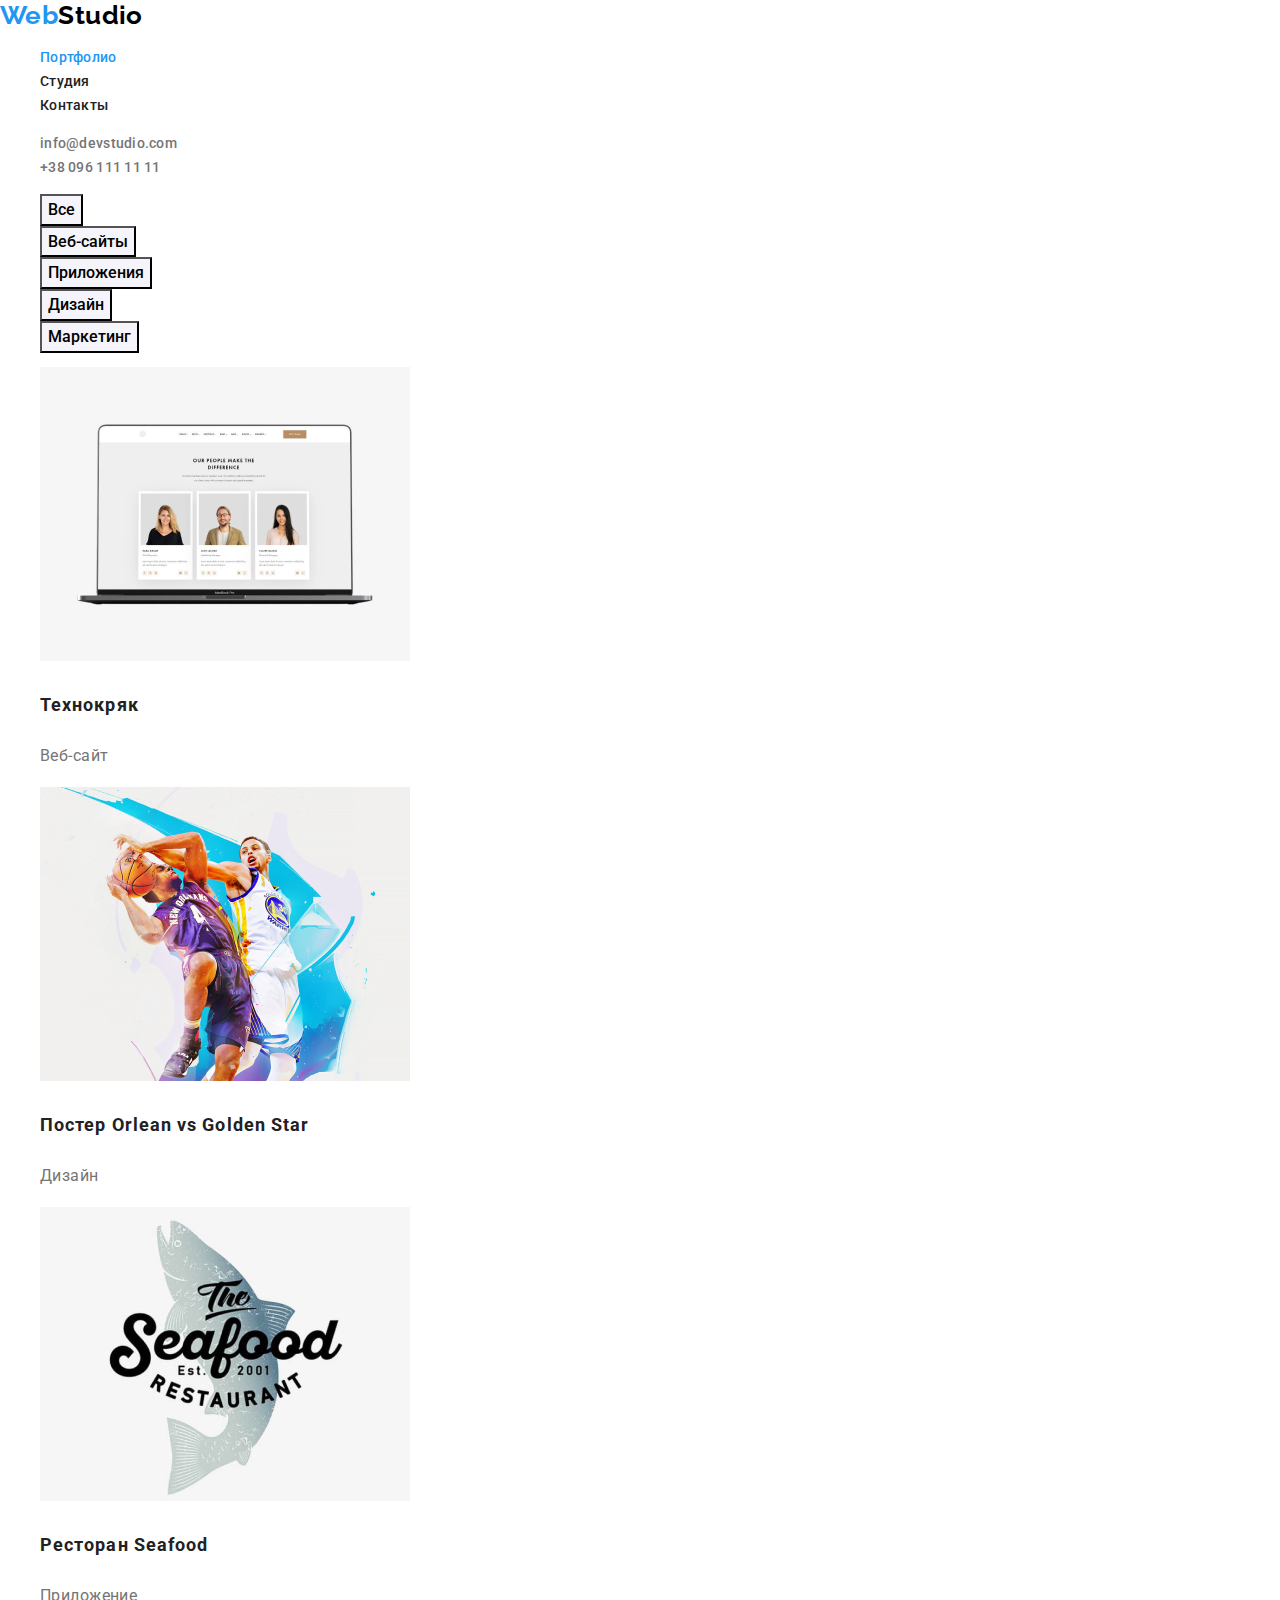
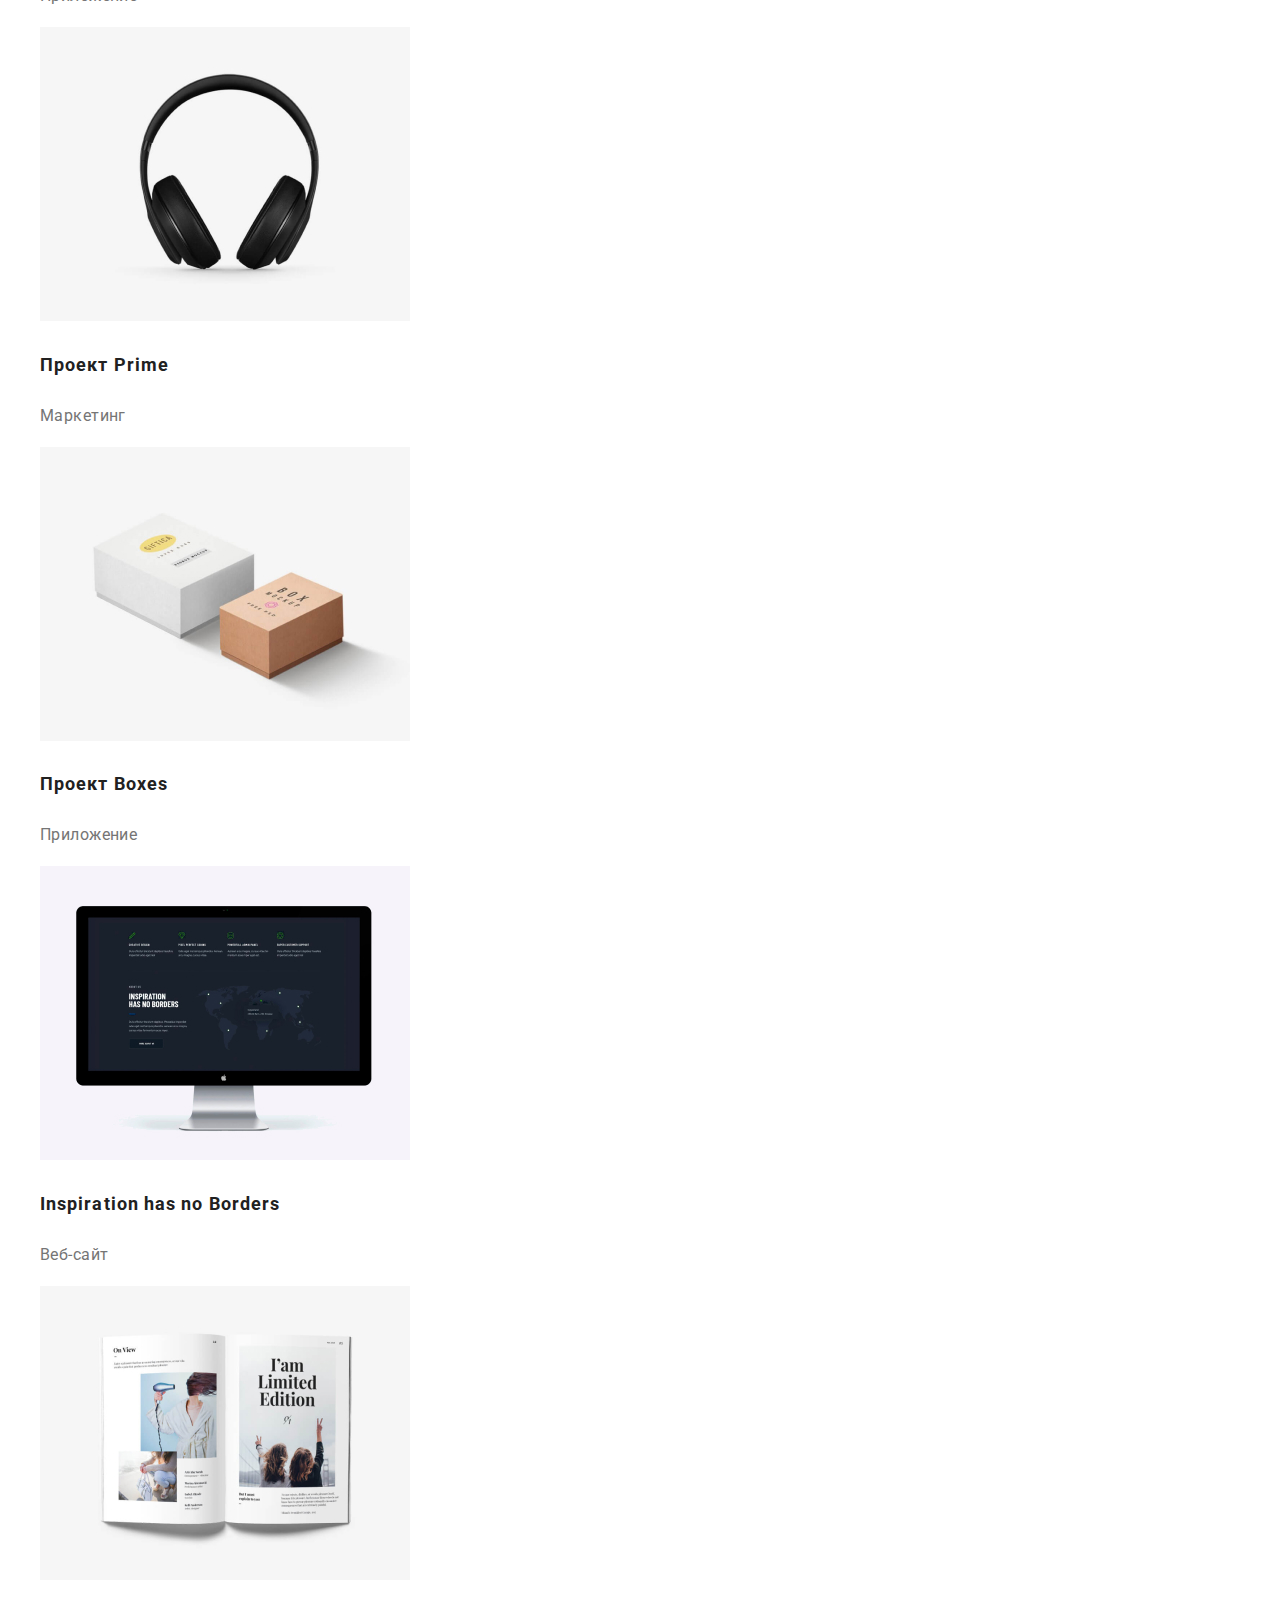
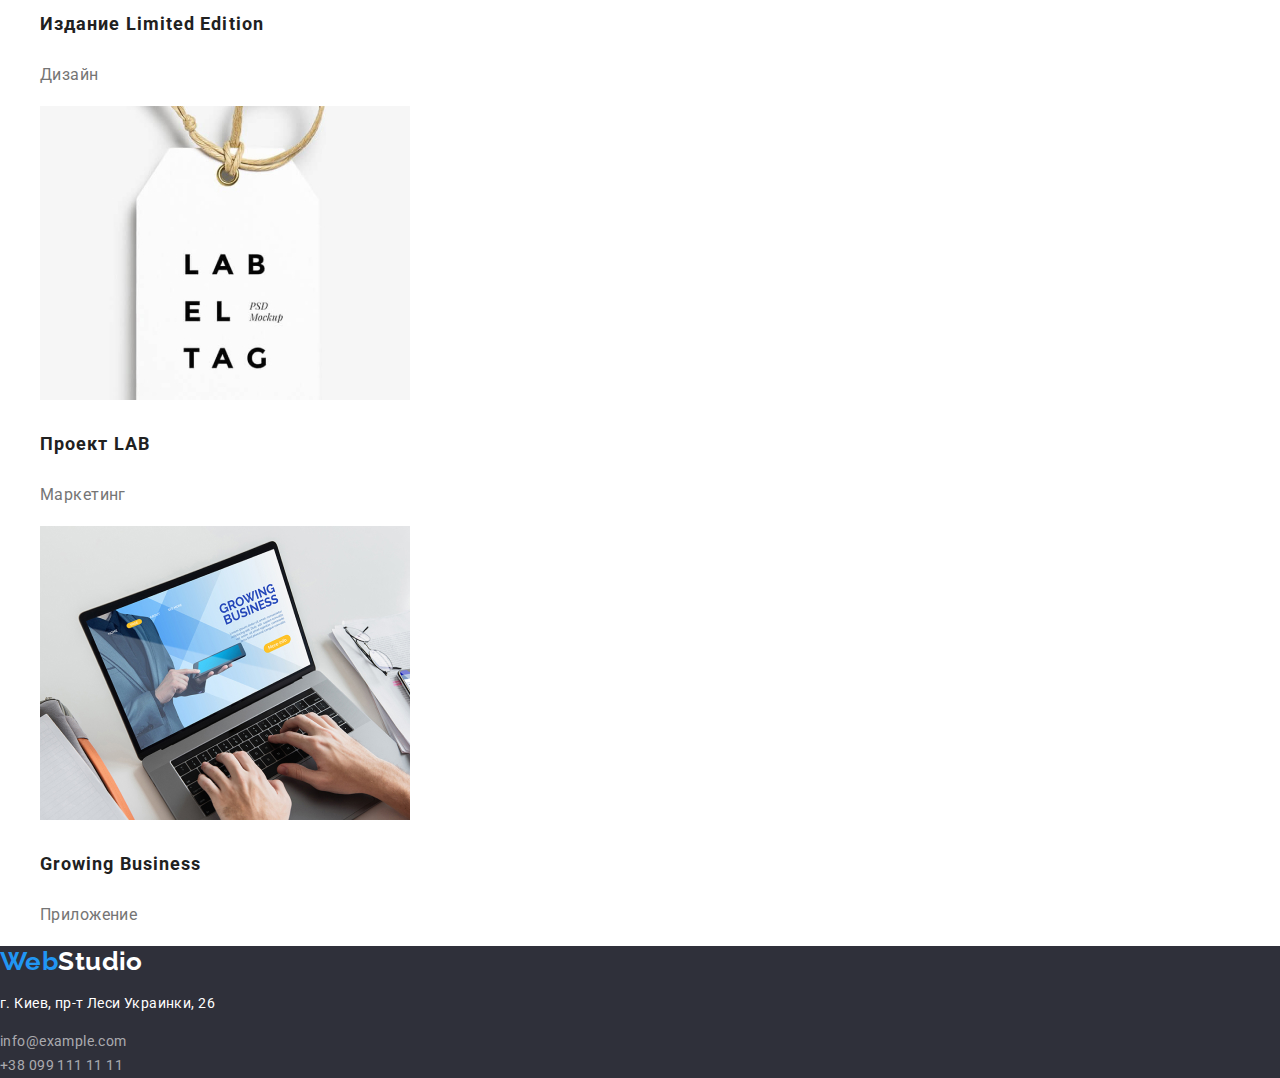
==== commit 1242fcf3: "Через Гуглфонт подключил нужные шрифты с нужной жырностью" ====
--- a/portfolio.html
+++ b/portfolio.html
@@ -8,6 +8,8 @@
     <link rel="stylesheet" 
     href="https://cdnjs.cloudflare.com/ajax/libs/modern-normalize/1.0.0/modern-normalize.min.css">
     <link rel="preconnect" href="https://fonts.gstatic.com">
+    <link href="https://fonts.googleapis.com/css2?family=Raleway:wght@700&family=Roboto:wght@400;500;700&display=swap"
+        rel="stylesheet">
     <link rel="stylesheet" href="./style/style.css">
 </head>
 
--- a/style/style.css
+++ b/style/style.css
@@ -24,6 +24,7 @@
   /* текстовые характеристики */
   --bold-weight: 700;
   --normal-weight: 400;
+  --link-weight: 500;
 }
 
 body {
@@ -55,7 +56,7 @@
   color: var(--main-color);
   text-decoration: none;
 
-  font-weight: 500;
+  font-weight: var(--link-weight);
   font-size: 14px;
   line-height: 1.14;
   letter-spacing: 0.02em;
@@ -73,7 +74,7 @@
   color: var(--gray-text);
   text-decoration: none;
 
-  font-weight: 500;
+  font-weight: var(--link-weight);
   font-size: 14px;
   line-height: 1.14;
   letter-spacing: 0.02em;
@@ -140,7 +141,7 @@
   background-color: var(--main-bg-color);
 }
 .ourcomand-name {
-  font-weight: 500;
+  font-weight: var(--link-weight);
   font-size: 16px;
   line-height: 1.18;
 }
@@ -187,7 +188,7 @@
   background-color: var(--filters-bgc);
 }
 .filters {
-  font-weight: 500;
+  font-weight: var(--link-weight);
   font-size: 16px;
   line-height: 1.62;
 }
